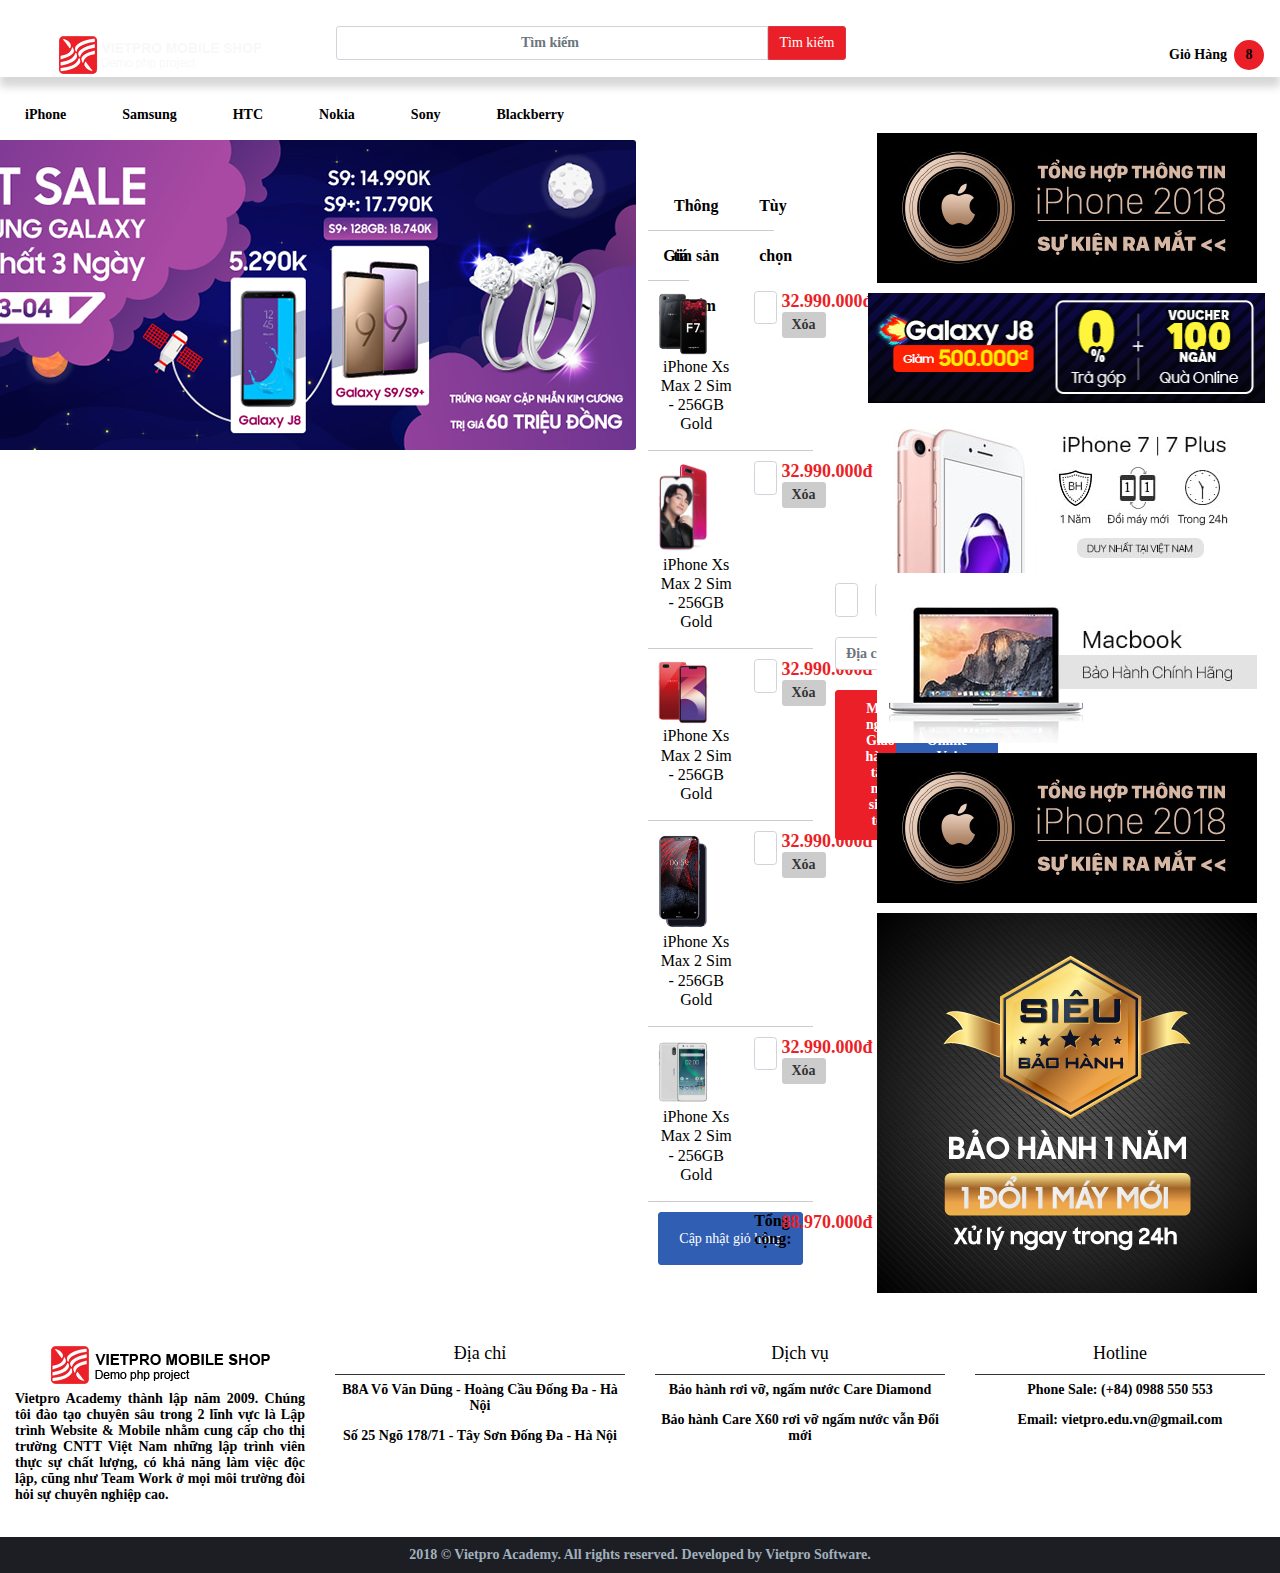
==== cart.html @ faf85abb "first commit" ====
<!DOCTYPE html>
<html>
<head>
<meta charset="utf-8" />
<title>Cart</title>
<link rel="stylesheet" href="css/bootstrap.css">
<link rel="stylesheet" href="css/home.css">
<link rel="stylesheet" href="css/cart.css">
<script src="js/jquery-3.3.1.js"></script>
<script src="js/bootstrap.js"></script>
</head>
<body>

<!--	Header	-->
<div id="header">
	<div class="container">
    	<div class="row">
        	<div id="logo" class="col-lg-3 col-md-3 col-sm-12">
            	<h1><a href="#"><img class="img-fluid" src="images/logo.png"></a></h1>
            </div>
            <div id="search" class="col-lg-6 col-md-6 col-sm-12">
                <form class="form-inline">
                    <input class="form-control mt-3" type="search" placeholder="Tìm kiếm" aria-label="Search">
                    <button class="btn btn-danger mt-3" type="submit">Tìm kiếm</button>
                </form>
            </div>
            <div id="cart" class="col-lg-3 col-md-3 col-sm-12">
            	<a class="mt-4 mr-2" href="#">giỏ hàng</a><span class="mt-3">8</span>
            </div>
        </div>
    </div>
    <!-- Toggler/collapsibe Button -->
    <button class="navbar-toggler navbar-light" type="button" data-toggle="collapse" data-target="#menu">
    	<span class="navbar-toggler-icon"></span>
    </button>
</div>
<!--	End Header	-->

<!--	Body	-->
<div id="body">
	<div class="container">
    	<div class="row">
        	<div class="col-lg-12 col-md-12 col-sm-12">
            	<nav>
                	<div id="menu" class="collapse navbar-collapse">
                        <ul>
                            <li class="menu-item"><a href="#">iPhone</a></li>
                            <li class="menu-item"><a href="#">Samsung</a></li>
                            <li class="menu-item"><a href="#">HTC</a></li>
                            <li class="menu-item"><a href="#">Nokia</a></li>
                            <li class="menu-item"><a href="#">Sony</a></li>
                            <li class="menu-item"><a href="#">Blackberry</a></li>
                        </ul>
                    </div>
                </nav>
            </div>
        </div>
        <div class="row">
        	<div id="main" class="col-lg-8 col-md-12 col-sm-12">
            	<!--	Slider	-->
                <div id="slide" class="carousel slide" data-ride="carousel">

                  <!-- Indicators -->
                  <ul class="carousel-indicators">
                    <li data-target="#slide" data-slide-to="0" class="active"></li>
                    <li data-target="#slide" data-slide-to="1"></li>
                    <li data-target="#slide" data-slide-to="2"></li>
                    <li data-target="#slide" data-slide-to="3"></li>
                    <li data-target="#slide" data-slide-to="4"></li>
                    <li data-target="#slide" data-slide-to="5"></li>
                  </ul>
                
                  <!-- The slideshow -->
                  <div class="carousel-inner">
                    <div class="carousel-item active">
                      <img src="images/slide-1.png" alt="Vietpro Academy">
                    </div>
                    <div class="carousel-item">
                      <img src="images/slide-2.png" alt="Vietpro Academy">
                    </div>
                     <div class="carousel-item">
                      <img src="images/slide-3.png" alt="Vietpro Academy">
                    </div>
                     <div class="carousel-item">
                      <img src="images/slide-4.png" alt="Vietpro Academy">
                    </div>
                     <div class="carousel-item">
                      <img src="images/slide-5.png" alt="Vietpro Academy">
                    </div>
					<div class="carousel-item">
                      <img src="images/slide-6.png" alt="Vietpro Academy">
                    </div>
                  </div>
                
                  <!-- Left and right controls -->
                  <a class="carousel-control-prev" href="#slide" data-slide="prev">
                    <span class="carousel-control-prev-icon"></span>
                  </a>
                  <a class="carousel-control-next" href="#slide" data-slide="next">
                    <span class="carousel-control-next-icon"></span>
                  </a>
                
                </div>
                <!--	End Slider	-->
                
                <!--	Cart	-->
                <div id="my-cart">
                	<div class="row">
                        <div class="cart-nav-item col-lg-7 col-md-7 col-sm-12">Thông tin sản phẩm</div> 
                        <div class="cart-nav-item col-lg-2 col-md-2 col-sm-12">Tùy chọn</div> 
                        <div class="cart-nav-item col-lg-3 col-md-3 col-sm-12">Giá</div>    
                    </div>  
                    <form method="post">
                    <div class="cart-item row">
                        <div class="cart-thumb col-lg-7 col-md-7 col-sm-12">
                        	<img src="images/product-1.png">
                            <h4>iPhone Xs Max 2 Sim - 256GB Gold</h4>
                        </div> 
                        
                        <div class="cart-quantity col-lg-2 col-md-2 col-sm-12">
                        	<input type="number" id="quantity" class="form-control form-blue quantity" value="1" min="1">
                        </div> 
                        <div class="cart-price col-lg-3 col-md-3 col-sm-12"><b>32.990.000đ</b><a href="#">Xóa</a></div>    
                    </div>  
                    <div class="cart-item row">
                        <div class="cart-thumb col-lg-7 col-md-7 col-sm-12">
                        	<img src="images/product-2.png">
                            <h4>iPhone Xs Max 2 Sim - 256GB Gold</h4>
                        </div> 
                        <div class="cart-quantity col-lg-2 col-md-2 col-sm-12">
                        	<input type="number" id="quantity" class="form-control form-blue quantity" value="1" min="1">
                        </div> 
                        <div class="cart-price col-lg-3 col-md-3 col-sm-12"><b>32.990.000đ</b><a href="#">Xóa</a></div>    
                    </div> 
                    <div class="cart-item row">
                        <div class="cart-thumb col-lg-7 col-md-7 col-sm-12">
                        	<img src="images/product-3.png">
                            <h4>iPhone Xs Max 2 Sim - 256GB Gold</h4>
                        </div> 
                        <div class="cart-quantity col-lg-2 col-md-2 col-sm-12">
                        	<input type="number" id="quantity" class="form-control form-blue quantity" value="1" min="1">
                        </div> 
                        <div class="cart-price col-lg-3 col-md-3 col-sm-12"><b>32.990.000đ</b><a href="#">Xóa</a></div>    
                    </div>
                    <div class="cart-item row">
                        <div class="cart-thumb col-lg-7 col-md-7 col-sm-12">
                        	<img src="images/product-4.png">
                            <h4>iPhone Xs Max 2 Sim - 256GB Gold</h4>
                        </div> 
                        <div class="cart-quantity col-lg-2 col-md-2 col-sm-12">
                        	<input type="number" id="quantity" class="form-control form-blue quantity" value="1" min="1">
                        </div> 
                        <div class="cart-price col-lg-3 col-md-3 col-sm-12"><b>32.990.000đ</b><a href="#">Xóa</a></div>    
                    </div>
                    <div class="cart-item row">
                        <div class="cart-thumb col-lg-7 col-md-7 col-sm-12">
                        	<img src="images/product-5.png">
                            <h4>iPhone Xs Max 2 Sim - 256GB Gold</h4>
                        </div> 
                        <div class="cart-quantity col-lg-2 col-md-2 col-sm-12">
                        	<input type="number" id="quantity" class="form-control form-blue quantity" value="1" min="1">
                        </div> 
                        
                        <div class="cart-price col-lg-3 col-md-3 col-sm-12"><b>32.990.000đ</b><a href="#">Xóa</a></div>    
                    </div>
                    
                    <div class="row">
                    	<div class="cart-thumb col-lg-7 col-md-7 col-sm-12">
                        	<button id="update-cart" class="btn btn-success" type="submit" name="sbm">Cập nhật giỏ hàng</button>	
                        </div> 
                        <div class="cart-total col-lg-2 col-md-2 col-sm-12"><b>Tổng cộng:</b></div> 
                        <div class="cart-price col-lg-3 col-md-3 col-sm-12"><b>88.970.000đ</b></div>
                    </div>
                    </form>
                               
                </div>
                <!--	End Cart	-->
                
                <!--	Customer Info	-->
                <div id="customer">
                	<form method="post">
                    <div class="row">
                    	
                    	<div id="customer-name" class="col-lg-4 col-md-4 col-sm-12">
                        	<input placeholder="Họ và tên (bắt buộc)" type="text" name="name" class="form-control" required>
                        </div>
                        <div id="customer-phone" class="col-lg-4 col-md-4 col-sm-12">
                        	<input placeholder="Số điện thoại (bắt buộc)" type="text" name="phone" class="form-control" required>
                        </div>
                        <div id="customer-mail" class="col-lg-4 col-md-4 col-sm-12">
                        	<input placeholder="Email (bắt buộc)" type="text" name="mail" class="form-control" required>
                        </div>
                        <div id="customer-add" class="col-lg-12 col-md-12 col-sm-12">
                        	<input placeholder="Địa chỉ nhà riêng hoặc cơ quan (bắt buộc)" type="text" name="add" class="form-control" required>
                        </div>
                        
                    </div>
                    </form>
                    <div class="row">
                    	<div class="by-now col-lg-6 col-md-6 col-sm-12">
                        	<a href="#">
                            	<b>Mua ngay</b>
                                <span>Giao hàng tận nơi siêu tốc</span>
                            </a>
                        </div>
                        <div class="by-now col-lg-6 col-md-6 col-sm-12">
                        	<a href="#">
                            	<b>Trả góp Online</b>
                                <span>Vui lòng call (+84) 0988 550 553</span>
                            </a>
                        </div>
                    </div>
                </div>
                <!--	End Customer Info	-->
                
            </div>
            
            <div id="sidebar" class="col-lg-4 col-md-12 col-sm-12">
            	<div id="banner">
                	<div class="banner-item">
                    	<a href="#"><img class="img-fluid" src="images/banner-1.png"></a>
                    </div>
                    <div class="banner-item">
                    	<a href="#"><img class="img-fluid" src="images/banner-2.png"></a>
                    </div>
                    <div class="banner-item">
                    	<a href="#"><img class="img-fluid" src="images/banner-3.png"></a>
                    </div>
                    <div class="banner-item">
                    	<a href="#"><img class="img-fluid" src="images/banner-4.png"></a>
                    </div>
                    <div class="banner-item">
                    	<a href="#"><img class="img-fluid" src="images/banner-5.png"></a>
                    </div>
                    <div class="banner-item">
                    	<a href="#"><img class="img-fluid" src="images/banner-6.png"></a>
                    </div>
                </div>
            </div>
        </div>
    </div>
</div>
<!--	End Body	-->

<div id="footer-top">
	<div class="container">
    	<div class="row">
        	<div id="logo-2" class="col-lg-3 col-md-6 col-sm-12">
            	<h2><a href="#"><img src="images/logo-footer.png"></a></h2>
                <p>
                	Vietpro Academy thành lập năm 2009. Chúng tôi đào tạo chuyên sâu trong 2 lĩnh vực là Lập trình Website & Mobile nhằm cung cấp cho thị trường CNTT Việt Nam những lập trình viên thực sự chất lượng, có khả năng làm việc độc lập, cũng như Team Work ở mọi môi trường đòi hỏi sự chuyên nghiệp cao. 
                </p>
            </div>
            <div id="address" class="col-lg-3 col-md-6 col-sm-12">
            	<h3>Địa chỉ</h3>
                <p>B8A Võ Văn Dũng - Hoàng Cầu Đống Đa - Hà Nội</p>
                <p>Số 25 Ngõ 178/71 - Tây Sơn Đống Đa - Hà Nội</p>
            </div>
            <div id="service" class="col-lg-3 col-md-6 col-sm-12">
            	<h3>Dịch vụ</h3>
            	<p>Bảo hành rơi vỡ, ngấm nước Care Diamond</p>
            	<p>Bảo hành Care X60 rơi vỡ ngấm nước vẫn Đổi mới</p>
            </div>
            <div id="hotline" class="col-lg-3 col-md-6 col-sm-12">
            	<h3>Hotline</h3>
            	<p>Phone Sale: (+84) 0988 550 553</p>
                <p>Email: vietpro.edu.vn@gmail.com</p>
            </div>
        </div>
    </div>
</div>

<!--	Footer	-->
<div id="footer-bottom">
	<div class="container">
    	<div class="row">
        	<div class="col-lg-12 col-md-12 col-sm-12">
            	<p>
                    2018 © Vietpro Academy. All rights reserved. Developed by Vietpro Software.
                </p>
            </div>
        </div>
    </div>
</div>
<!--	End Footer	-->













</body>
</html>
---- css/home.css ----
* {
  margin: 0;
  padding: 0;
  /* Body 3 Desktop */
  color: #000000;
  text-align: center;
  /* Body 3 Destop Bold */
  font-family: Inter;
  font-size: 14px;
  font-style: normal;
  font-weight: 600;
  line-height: normal;
}
body {
  background: #ffffff;
}
#header {
  background: #ffffff;
  box-shadow: 0px 10px 8px #00000029;
  margin-bottom: 20px;
}

#header-top {
  padding: 5px;
  margin-bottom: 0;
}
#logo,
#cart,
#login,
#location {
  height: 50px;
  padding: 12px 16px;
  margin-bottom: 13px;
  margin-top: 14px;
  /* Body 3 Desktop */
}
#login a,
#location a {
  color: #000000;
  text-decoration: none;
  text-transform: capitalize;
}

#logo h1 {
  margin: 0;
}
#search {
  height: 50px;
  padding: 12px 16px;
  margin-top: 0px;
}
#search input {
  width: 50%;
  border-radius: 3px 0 0 3px;
  width: 432px;
}
#search button {
  border-radius: 0 3px 3px 0;
}
#search button {
  background: #eb1f27;
}
#search button:hover {
  background: #c60a11;
}
#cart a,
#cart span {
  color: #000000;
  text-decoration: none;
  text-transform: capitalize;
}
#cart {
  text-align: right;
}
#cart a {
  text-decoration: none;
  text-transform: capitalize;
}
#cart span {
  display: inline-block;
  width: 30px;
  height: 30px;
  line-height: 30px;
  background: #eb1f27;
  border-radius: 100%;
  text-align: center;
}
#menu {
  overflow: hidden;
  background: #ffffff;
}
#menu ul {
  margin: 0;
  display: flex;
  align-items: center;
  gap: 36px;
}
.menu-item {
  float: left;
  list-style: none;
  padding: 10px;
}
.menu-item a {
  color: #000000;
  text-decoration: none;
}
.menu-item:hover {
  background: #ffffff;
  cursor: pointer;
}

#infomation {
  overflow: hidden;
  background: #ffffff;
}
#infomation ul {
  margin: 0;
  display: flex;
  align-items: center;
  gap: 36px;
}
.info-item {
  float: right;
  list-style: none;
  padding: 10px;
}
.info-item a {
  color: #000000;
  text-decoration: none;
}
.info-item:hover {
  background: #ffffff;
  cursor: pointer;
}
#nav-menu {
  display: flex;
  align-items: center;
  gap: 410px;
  justify-content: space-between;
}
#nav-menu a {
  color: #000;
  /* Body 3 Desktop */
  font-family: Inter;
  font-size: 20px;
  font-style: normal;
  font-weight: 500;
  line-height: 120%; /* 24px */
}
#frame-24 {
  display: flex;
  width: 852px;
  flex-direction: column;
  align-items: flex-start;
  gap: 8px;
}
#frame-24 #slider img {
  height: 426px;
  align-self: stretch;
  border-radius: 6px;
  background: url(<path-to-image>) lightgray 50% / contain no-repeat;
}

#menu-brand ul {
  display: flex;
  align-items: center;
  gap: 9px;
  align-self: stretch;
  margin-top: 6px;
}

.brand-item {
  float: left;
  display: flex;
  width: 163px;
  height: 75px;
  padding: 23px 33px;
  flex-direction: column;
  justify-content: center;
  align-items: center;
  gap: 10px;
  list-style: none;
  border-radius: 6px;
  background: #f0f0f0;
}
.brand-item img {
  width: 91px;
  height: 28px;
  flex-shrink: 0;
}
.brand-item {
  padding: 0;
}
.brand-item a {
  color: #000000;
  text-decoration: none;
}
#main,
#main-top {
  display: inline-flex;
  justify-content: center;
  align-items: center;
  gap: 12px;
  padding: 7px;
}
#frame-25 {
  display: flex;
  width: 508px;
  height: 570px;
  flex-direction: column;
  align-items: flex-start;
  gap: 13px;
}
#frame-25 img {
  height: 271px;
  align-self: stretch;
  border-radius: 6px;
  background: url(<path-to-image>) lightgray 50% / cover no-repeat;
}
#slide {
  display: flex;
  flex-direction: column;
  align-items: center;
  gap: 20px;
  align-self: stretch;
}

#slide .carousel-inner {
  border-radius: 3px !important;
}
.carousel-indicators {
  margin: 0;
}
.products {
  margin-top: 20px;
}
.products h3 {
  font-size: 18px;
}
.product-list {
  margin: 0 -2.5px;
}
.product-item {
  padding: 10px;
  margin: 2.5px !important;
}
.product-item img {
  width: 130px;
  height: 180px;
  opacity: 1;
  -webkit-transition: opacity 1s;
  transition: opacity 1s;
}
.product-item:hover img {
  opacity: 0.5 !important;
}
.product-item a {
  color: #333;
  text-decoration: none;
  font-weight: bold;
}
.product-item span {
  font-weight: bold;
  color: #eb1f27;
}

/*	Fix Flex-box	*/
.product-list:last-child .product-item {
  flex-grow: 0;
  flex-basis: 32.6%;
}

.banner-item {
  margin-bottom: 10px;
}

#footer-top {
  margin-top: 20px;
  background: #fff;
}
#logo-2,
#address,
#service,
#hotline {
  padding-top: 20px;
  padding-bottom: 20px;
}
#logo-2 p {
  text-align: justify;
}
#footer-top h3 {
  font-size: 18px;
  border-bottom: 1px solid #333;
  padding-bottom: 10px;
}

#footer-bottom {
  background: #1d1e24;
  padding: 10px 0;
}
#footer-bottom p {
  margin: 0;
  color: #a1b1bc;
}
.container {
  max-width: 1386px !important;
}
/* Căn chỉnh các nút và biểu tượng trong ô tìm kiếm */
#filter .btn,
#button-search .btn {
  border: none;
  background-color: transparent;
  color: #ff0000; /* Màu đỏ cho biểu tượng */
  padding: 0 10px;
}

/* Làm tròn góc cho toàn bộ ô tìm kiếm */
.input-group {
  border: 1px solid #ccc;
  border-radius: 30px;
  overflow: hidden;
}

/* Điều chỉnh ô input bên trong để không có viền và khoảng cách */
#input-search {
  border: none;
  box-shadow: none;
  outline: none;
}

/* Đặt màu nền cho input khi focus */
#input-search:focus {
  box-shadow: none;
}

/* Đặt khoảng cách giữa các thành phần bên trong */
.input-group-prepend,
.input-group-append {
  align-items: center;
  display: flex;
}

/* Làm cho nút tìm kiếm có kích thước tương tự như input */
.input-group .form-control {
  border-radius: 0;
}

#header-top {
  display: flex;
  flex-direction: column;
  align-items: center;
  background: #e82f35;
  color: #fff;
  text-align: center;
  /* Body 3 Destop Bold */
}
.header-container {
  display: flex;
  align-items: center;
  justify-content: space-between;
  flex-wrap: nowrap;
  padding: 15px;
}

.header-logo-search {
  display: flex;
  align-items: flex-start;
  gap: 32px;
}

.header-search {
  display: flex;
  width: 464px;
  padding: 12px 16px;
  justify-content: space-between;
  align-items: center;
}
.header-logo {
  margin-top: 7px;
}
.search-form .input-group {
  display: flex;
  width: 464px;
}

.input-group-prepend,
.input-group-append {
  display: flex;
  align-items: center;
  background: white;
}

.header-actions {
  display: flex;
  justify-content: space-between;
  align-items: center;
  gap: 4px;
  width: 600px;
}

.header-action {
  color: #000;

  /* Body 3 Desktop */
  font-family: Inter;
  font-size: 20px;
  font-style: normal;
  font-weight: 500;
  line-height: 120%; /* 24px */
}
#product-featured {
  display: inline-flex;
  width: 100%;
  height: auto;
  flex-direction: column;
  align-items: center;
  gap: 12px;
  background: linear-gradient(
    90deg,
    #af0f14 0%,
    #e82f35 22%,
    #e82f35 77.74%,
    #af0f14 100%
  );
}
#frame-46 {
  display: flex;
  justify-content: space-between;
  align-items: flex-end;
  align-self: stretch;
  padding: 30px;
}
#frame-47 {
  display: flex;
  padding: 20px 24px;
  align-items: center;
  gap: 16px;
  align-self: stretch;
}

.laptop-item {
  display: flex;
  padding: 12px;
  flex-direction: column;
  justify-content: center;
  align-items: center;
  gap: 22px;
  border-radius: 6px;
  border: 1px solid #d2d2d2;
  background: #fff;
}
.image-laptop {
  width: 228px;
  height: 157.331px;
  background: url(<path-to-image>) lightgray 50% / cover no-repeat;
}
.info-laptop {
  display: flex;
  flex-direction: column;
  align-items: center;
  align-self: stretch;
}
.name-laptop {
  display: flex;
  padding: 6px;
  justify-content: center;
  align-items: center;
  gap: 10px;
  align-self: stretch;
}
.config-laptop {
  display: flex;
  padding: 6px;
  align-items: flex-start;
  gap: 6px;
  align-self: stretch;
}

@media (max-width: 992px) {
  #banner {
    display: none;
  }
}
@media (max-width: 768px) {
  #slide {
    display: none;
  }
  #cart {
    text-align: left;
  }
  #header {
    position: relative;
  }
  #header > button {
    position: absolute;
    top: 15px;
    right: 15px;
    background: #fff;
  }
  .menu-item {
    float: none;
    border: none;
    border-bottom: 1px solid #c60a11;
  }
}
@media (min-width: 768px) {
  #menu {
    display: block;
  }
  #header > button {
    display: none;
  }
}
---- css/cart.css ----
#my-cart, #customer{
	background:#FFF;
	border-radius:3px;
	margin-top:20px;
	padding:10px 15px;}
.cart-nav-item{
	height:50px;
	line-height:50px;
	font-size:16px;
	border-bottom:1px solid #CCC;}	
.cart-item{
	border-bottom:1px solid #CCC;}
.cart-thumb, .cart-quantity, .cart-price, .cart-total{
	padding:10px;}	
.cart-item img{
	width:50px;
	float:left;
	margin-right:10px;}
.cart-thumb h4, .cart-total b{
	font-size:16px;}	
.cart-price b{
	display:block;
	font-size:18px;
	color:#eb1f27;}
.cart-price a{
	display:inline-table;
	padding:5px 10px;
	color:#333;
	text-decoration:none;
	border-radius:3px;
	background:#CCC;}
.cart-price a:hover{
	background:#FFF;}	


#customer-name, #customer-phone, #customer-mail, #customer-add, .by-now{
	padding:10px;}


.by-now a{
	text-align:center;
	display:inline-table;
	padding:10px 30px;
	background:#EB1F27;
	border-radius:3px;
	text-decoration:none;
	border:1px solid #EB1F27;
	
	transition:background 0.2s;}
.by-now b, .by-now span{
	color:#FFF;}	
.by-now b{
	display:block;}		
.by-now:last-child a{
	background:#305eb3;
	border:1px solid #305eb3;}	
.by-now a:hover{
	background:#FFF;}		
.by-now a:hover b{
	color:#EB1F27;
	}	
.by-now a:hover span{
	color:#EB1F27;
	}
.by-now:last-child a:hover b{
	color:#305eb3;
	}	
.by-now:last-child a:hover span{
	color:#305eb3;
	}		
.by-now:first-child{
	text-align:right;}		
.by-now:last-child{
	text-align:left;}	

#update-cart{
    border-radius: 3px;
    border: 1px solid #305eb3;
    background: #305eb3;
    padding: 15px 20px;
    color: #FFF;
}
#update-cart:hover{
    background: #FFFFFF;
    color: #305eb3;
}		
@media (max-width:768px){
	.by-now:first-child{
		text-align:left;}
}
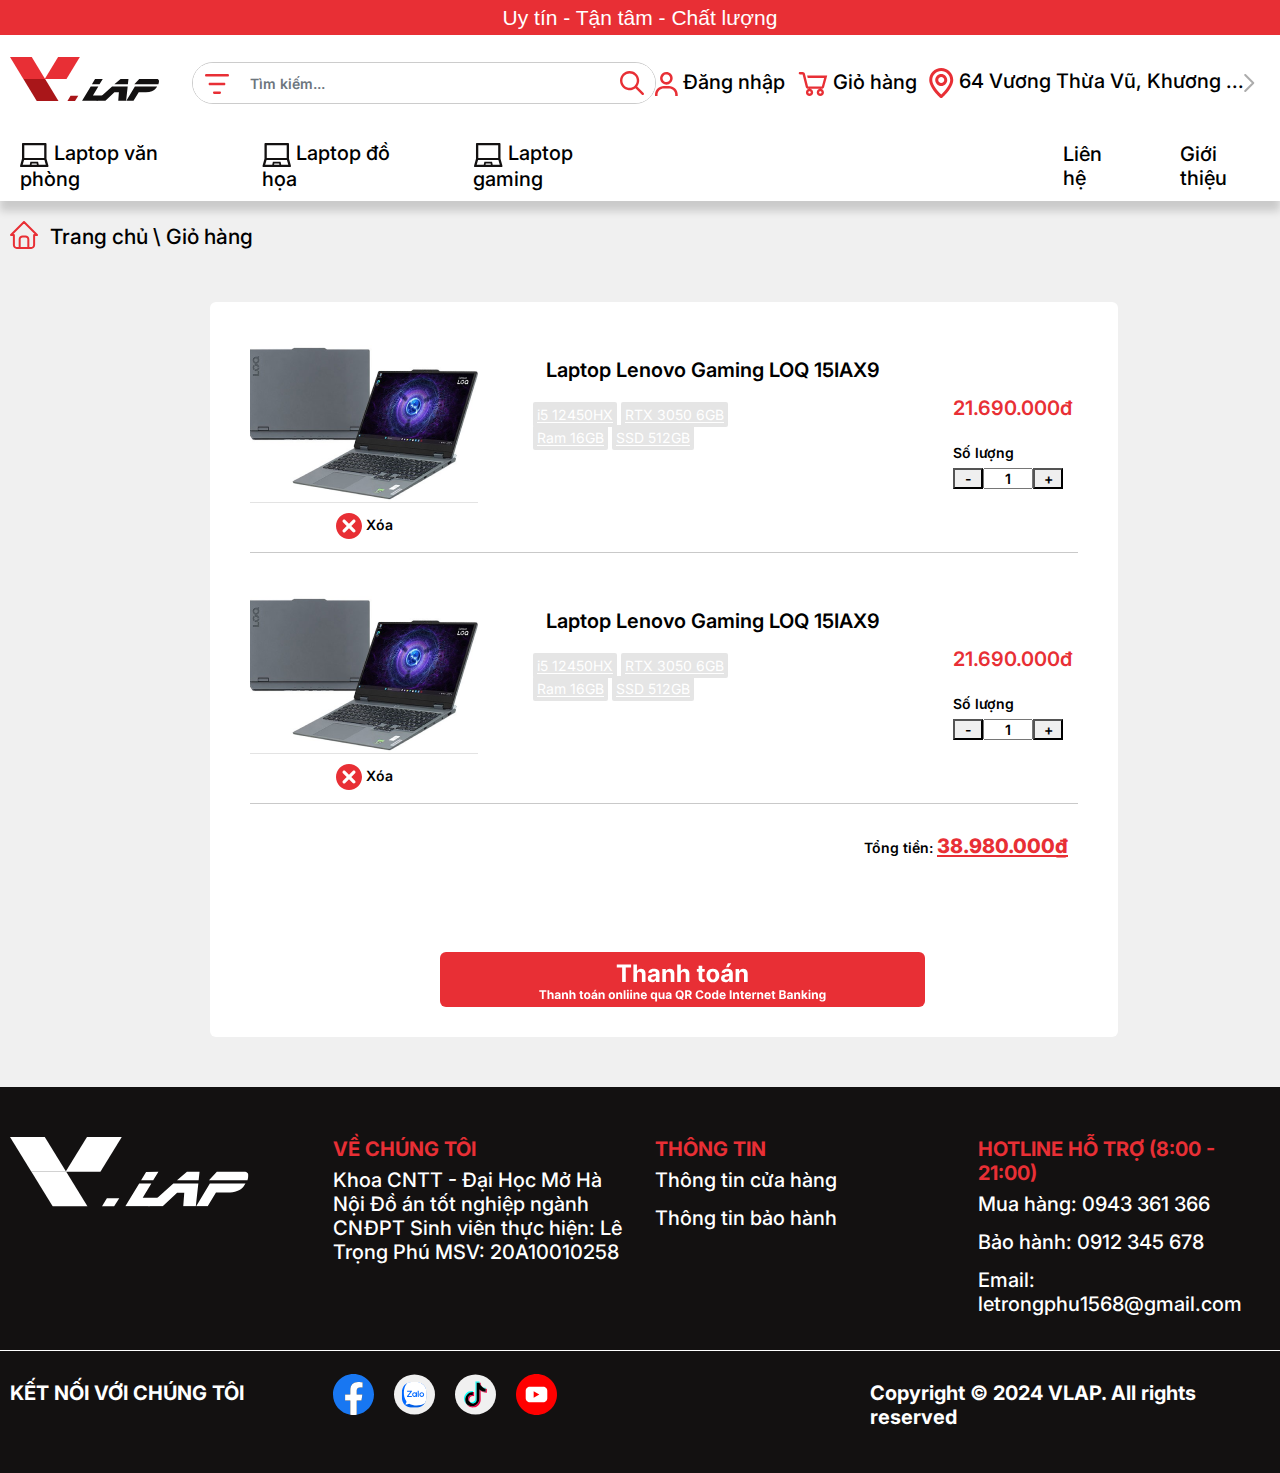
==== commit 86595b1e: "tien" ====
--- a/cart.html
+++ b/cart.html
@@ -1,300 +1,673 @@
 <!DOCTYPE html>
 <html>
-<head>
-<meta charset="utf-8" />
-<title>Cart</title>
-<link rel="stylesheet" href="css/bootstrap.css">
-<link rel="stylesheet" href="css/home.css">
-<link rel="stylesheet" href="css/cart.css">
-<script src="js/jquery-3.3.1.js"></script>
-<script src="js/bootstrap.js"></script>
-</head>
-<body>
+  <head>
+    <meta charset="utf-8" />
+    <title>Home</title>
+    <link rel="stylesheet" href="css/bootstrap.css" />
+    <link rel="stylesheet" href="css/home.css" />
+    <link
+      href="https://cdnjs.cloudflare.com/ajax/libs/font-awesome/6.0.0-beta3/css/all.min.css"
+      rel="stylesheet"
+    />
+    <link
+      href="https://fonts.googleapis.com/css2?family=Inter:wght@400;500;600;700&display=swap"
+      rel="stylesheet"
+    />
 
-<!--	Header	-->
-<div id="header">
-	<div class="container">
-    	<div class="row">
-        	<div id="logo" class="col-lg-3 col-md-3 col-sm-12">
-            	<h1><a href="#"><img class="img-fluid" src="images/logo.png"></a></h1>
-            </div>
-            <div id="search" class="col-lg-6 col-md-6 col-sm-12">
-                <form class="form-inline">
-                    <input class="form-control mt-3" type="search" placeholder="Tìm kiếm" aria-label="Search">
-                    <button class="btn btn-danger mt-3" type="submit">Tìm kiếm</button>
-                </form>
-            </div>
-            <div id="cart" class="col-lg-3 col-md-3 col-sm-12">
-            	<a class="mt-4 mr-2" href="#">giỏ hàng</a><span class="mt-3">8</span>
-            </div>
-        </div>
-    </div>
-    <!-- Toggler/collapsibe Button -->
-    <button class="navbar-toggler navbar-light" type="button" data-toggle="collapse" data-target="#menu">
-    	<span class="navbar-toggler-icon"></span>
-    </button>
-</div>
-<!--	End Header	-->
+    <script src="js/jquery-3.3.1.js"></script>
+    <script src="js/bootstrap.js"></script>
+  </head>
 
-<!--	Body	-->
-<div id="body">
-	<div class="container">
-    	<div class="row">
-        	<div class="col-lg-12 col-md-12 col-sm-12">
-            	<nav>
-                	<div id="menu" class="collapse navbar-collapse">
-                        <ul>
-                            <li class="menu-item"><a href="#">iPhone</a></li>
-                            <li class="menu-item"><a href="#">Samsung</a></li>
-                            <li class="menu-item"><a href="#">HTC</a></li>
-                            <li class="menu-item"><a href="#">Nokia</a></li>
-                            <li class="menu-item"><a href="#">Sony</a></li>
-                            <li class="menu-item"><a href="#">Blackberry</a></li>
-                        </ul>
-                    </div>
-                </nav>
-            </div>
+  <body>
+    <!--	Header	-->
+    <h4 id="header-top">Uy tín - Tận tâm - Chất lượng</h4>
+    <div id="header">
+      <div class="container">
+        <div class="header-container">
+          <div class="header-logo-search">
+            <div class="header-logo row">
+              <a href="/index.html">
+                <svg
+                  width="149"
+                  height="44"
+                  viewBox="0 0 149 44"
+                  fill="none"
+                  xmlns="http://www.w3.org/2000/svg"
+                >
+                  <path
+                    d="M34.7503 22H56.4903L69.8443 0H48.1043L34.7503 22Z"
+                    fill="#E82F35"
+                  />
+                  <path
+                    d="M35.094 22H13.354L0 0H21.74L35.094 22Z"
+                    fill="#E82F35"
+                  />
+                  <path
+                    d="M48.4855 44H26.7454L13.3915 22H35.1315L48.4855 44Z"
+                    fill="#A91619"
+                  />
+                  <path
+                    d="M93.3778 38.4668L87.2726 43.8419H72.0752L80.7237 29.405H88.3286L82.9358 38.4289L93.3715 38.4605L93.3778 38.4668ZM92.7529 22.0379L89.4909 27.3245H81.9297L85.0354 22.1012L92.7529 22.0379Z"
+                    fill="#131111"
+                  />
+                  <path
+                    d="M116.105 43.8482H108.256L108.888 35.2417H104.445L95.4149 43.8482H86.254L102.076 29.3797H117.686L116.111 43.8482H116.105ZM117.886 27.3561H104.37L110.575 22.0379H118.455L117.886 27.3561Z"
+                    fill="#131111"
+                  />
+                  <path
+                    d="M147.162 29.4113C146.912 29.9362 146.519 30.5496 145.975 31.2515C143.913 33.8505 140.557 35.1469 135.914 35.1469H128.722L123.523 43.8482H116.361L124.879 29.4429L147.156 29.4113H147.162ZM148.393 27.3245H124.341L129.253 22.0379H146.925C147.406 22.0379 147.843 22.2024 148.237 22.5375C148.631 22.8727 148.868 23.2711 148.943 23.7327C149.106 24.4725 148.918 25.6677 148.393 27.3182V27.3245Z"
+                    fill="#131111"
+                  />
+                  <path
+                    d="M68.2571 38.7134L64.9889 44H57.4277L60.5396 38.7767L68.2571 38.7134Z"
+                    fill="#A91619"
+                  />
+                </svg>
+              </a>
+            </div>
+            <div class="header-search">
+              <form class="search-form">
+                <div class="input-group">
+                  <div class="input-group-prepend">
+                    <button class="btn" type="button">
+                      <svg
+                        width="24"
+                        height="20"
+                        viewBox="0 0 24 20"
+                        fill="none"
+                        xmlns="http://www.w3.org/2000/svg"
+                      >
+                        <path
+                          d="M0 1.30435C0 0.958413 0.114935 0.626647 0.31952 0.382034C0.524105 0.137422 0.801582 0 1.09091 0H22.9091C23.1984 0 23.4759 0.137422 23.6805 0.382034C23.8851 0.626647 24 0.958413 24 1.30435C24 1.65028 23.8851 1.98205 23.6805 2.22666C23.4759 2.47127 23.1984 2.6087 22.9091 2.6087H1.09091C0.801582 2.6087 0.524105 2.47127 0.31952 2.22666C0.114935 1.98205 0 1.65028 0 1.30435ZM3.63636 10C3.63636 9.65407 3.7513 9.3223 3.95588 9.07769C4.16047 8.83307 4.43795 8.69565 4.72727 8.69565H19.2727C19.5621 8.69565 19.8395 8.83307 20.0441 9.07769C20.2487 9.3223 20.3636 9.65407 20.3636 10C20.3636 10.3459 20.2487 10.6777 20.0441 10.9223C19.8395 11.1669 19.5621 11.3043 19.2727 11.3043H4.72727C4.43795 11.3043 4.16047 11.1669 3.95588 10.9223C3.7513 10.6777 3.63636 10.3459 3.63636 10ZM8 18.6957C8 18.3497 8.11494 18.018 8.31952 17.7733C8.52411 17.5287 8.80158 17.3913 9.09091 17.3913H14.9091C15.1984 17.3913 15.4759 17.5287 15.6805 17.7733C15.8851 18.018 16 18.3497 16 18.6957C16 19.0416 15.8851 19.3734 15.6805 19.618C15.4759 19.8626 15.1984 20 14.9091 20H9.09091C8.80158 20 8.52411 19.8626 8.31952 19.618C8.11494 19.3734 8 19.0416 8 18.6957Z"
+                          fill="#E82F35"
+                        />
+                      </svg>
+                    </button>
+                  </div>
+                  <input
+                    class="form-control"
+                    type="search"
+                    placeholder="Tìm kiếm..."
+                    aria-label="Search"
+                  />
+                  <div class="input-group-append">
+                    <button class="btn" type="submit">
+                      <svg
+                        width="24"
+                        height="24"
+                        viewBox="0 0 24 24"
+                        fill="none"
+                        xmlns="http://www.w3.org/2000/svg"
+                      >
+                        <path
+                          fill-rule="evenodd"
+                          clip-rule="evenodd"
+                          d="M17.1901 15.4782L23.6458 21.934C23.8727 22.1611 24.0001 22.469 24 22.79C23.9999 23.111 23.8723 23.4189 23.6452 23.6458C23.4181 23.8727 23.1102 24.0001 22.7892 24C22.4682 23.9999 22.1604 23.8723 21.9335 23.6452L15.4778 17.1893C13.5479 18.6841 11.1211 19.3875 8.69104 19.1565C6.26097 18.9255 4.01018 17.7773 2.39656 15.9457C0.782936 14.114 -0.0723147 11.7364 0.00479537 9.29655C0.0819054 6.85668 1.08558 4.53783 2.81165 2.81172C4.53771 1.08561 6.85651 0.0819075 9.29632 0.00479549C11.7361 -0.0723165 14.1137 0.782955 15.9453 2.39662C17.7769 4.01028 18.925 6.26113 19.156 8.69126C19.387 11.1214 18.6836 13.5483 17.1889 15.4782M9.60045 16.7993C11.5099 16.7993 13.3412 16.0408 14.6914 14.6905C16.0416 13.3403 16.8001 11.509 16.8001 9.59949C16.8001 7.68997 16.0416 5.85866 14.6914 4.50843C13.3412 3.15819 11.5099 2.39964 9.60045 2.39964C7.69098 2.39964 5.85971 3.15819 4.50951 4.50843C3.15932 5.85866 2.40078 7.68997 2.40078 9.59949C2.40078 11.509 3.15932 13.3403 4.50951 14.6905C5.85971 16.0408 7.69098 16.7993 9.60045 16.7993Z"
+                          fill="#E82F35"
+                        />
+                      </svg>
+                    </button>
+                  </div>
+                </div>
+              </form>
+            </div>
+          </div>
+          <div class="header-actions">
+            <a href="#" class="header-action"
+              ><svg
+                width="23"
+                height="24"
+                viewBox="0 0 23 24"
+                fill="none"
+                xmlns="http://www.w3.org/2000/svg"
+              >
+                <path
+                  d="M11.3684 0C10.1193 0 8.89818 0.370414 7.85956 1.0644C6.82093 1.75839 6.01142 2.74478 5.53339 3.89884C5.05537 5.0529 4.93029 6.3228 5.17399 7.54794C5.41768 8.77308 6.0192 9.89845 6.90248 10.7817C7.78576 11.665 8.91113 12.2665 10.1363 12.5102C11.3614 12.7539 12.6313 12.6288 13.7854 12.1508C14.9394 11.6728 15.9258 10.8633 16.6198 9.82465C17.3138 8.78603 17.6842 7.56493 17.6842 6.31579C17.6842 4.64074 17.0188 3.03429 15.8344 1.84985C14.6499 0.665412 13.0435 0 11.3684 0ZM11.3684 10.1053C10.6189 10.1053 9.88628 9.88301 9.2631 9.46662C8.63993 9.05023 8.15422 8.45839 7.8674 7.76596C7.58059 7.07352 7.50554 6.31159 7.65176 5.5765C7.79798 4.84141 8.15889 4.16619 8.68886 3.63623C9.21883 3.10626 9.89404 2.74535 10.6291 2.59913C11.3642 2.45291 12.1262 2.52796 12.8186 2.81477C13.511 3.10159 14.1029 3.58729 14.5193 4.21047C14.9356 4.83365 15.1579 5.5663 15.1579 6.31579C15.1579 7.32082 14.7586 8.28469 14.048 8.99535C13.3373 9.70602 12.3735 10.1053 11.3684 10.1053ZM22.7368 24V22.7368C22.7368 20.3918 21.8053 18.1427 20.147 16.4845C18.4888 14.8263 16.2398 13.8947 13.8947 13.8947H8.8421C6.49703 13.8947 4.24801 14.8263 2.58979 16.4845C0.931576 18.1427 0 20.3918 0 22.7368V24H2.52632V22.7368C2.52632 21.0618 3.19173 19.4553 4.37617 18.2709C5.56061 17.0865 7.16705 16.4211 8.8421 16.4211H13.8947C15.5698 16.4211 17.1762 17.0865 18.3607 18.2709C19.5451 19.4553 20.2105 21.0618 20.2105 22.7368V24H22.7368Z"
+                  fill="#E82F35"
+                />
+              </svg>
+              Đăng nhập</a
+            >
+            <a href="#" class="header-action"
+              ><svg
+                width="30"
+                height="24"
+                viewBox="0 0 30 24"
+                fill="none"
+                xmlns="http://www.w3.org/2000/svg"
+              >
+                <path
+                  d="M1.93681 6.86724e-05C1.27681 6.86724e-05 0.736816 0.540067 0.736816 1.20007C0.736816 1.86006 1.27681 2.40006 1.93681 2.40006H4.59961L7.7496 15C8.016 16.068 8.97359 16.8 10.074 16.8H23.8368C24.9191 16.8 25.8383 16.0824 26.1239 15.0372L29.2367 3.60006H9.13679L9.73679 6.00005H26.1239L23.8368 14.4H10.074L6.924 1.80006C6.79479 1.28292 6.49545 0.824253 6.07409 0.497785C5.65273 0.171316 5.13383 -0.00398252 4.60081 6.86724e-05H1.93681ZM22.3368 16.8C20.3628 16.8 18.7368 18.426 18.7368 20.4C18.7368 22.374 20.3628 24 22.3368 24C24.3107 24 25.9367 22.374 25.9367 20.4C25.9367 18.426 24.3107 16.8 22.3368 16.8ZM11.5368 16.8C9.56279 16.8 7.9368 18.426 7.9368 20.4C7.9368 22.374 9.56279 24 11.5368 24C13.5108 24 15.1368 22.374 15.1368 20.4C15.1368 18.426 13.5108 16.8 11.5368 16.8ZM11.5368 19.2C12.2124 19.2 12.7368 19.7256 12.7368 20.4C12.7368 21.0744 12.2112 21.6 11.5368 21.6C10.8624 21.6 10.3368 21.0744 10.3368 20.4C10.3368 19.7256 10.8624 19.2 11.5368 19.2ZM22.3368 19.2C23.0124 19.2 23.5368 19.7256 23.5368 20.4C23.5368 21.0744 23.0112 21.6 22.3368 21.6C21.6624 21.6 21.1368 21.0744 21.1368 20.4C21.1368 19.7256 21.6624 19.2 22.3368 19.2Z"
+                  fill="#E82F35"
+                />
+              </svg>
+              Giỏ hàng</a
+            >
+            <a href="#" class="header-action"
+              ><svg
+                width="25"
+                height="30"
+                viewBox="0 0 25 30"
+                fill="none"
+                xmlns="http://www.w3.org/2000/svg"
+              >
+                <path
+                  d="M12.2368 0C5.63682 0 0.236816 5.4 0.236816 12C0.236816 20.1 10.7368 29.25 11.1868 29.7C11.4868 29.85 11.9368 30 12.2368 30C12.5368 30 12.9868 29.85 13.2868 29.7C13.7368 29.25 24.2368 20.1 24.2368 12C24.2368 5.4 18.8368 0 12.2368 0ZM12.2368 26.55C9.08682 23.55 3.23682 17.1 3.23682 12C3.23682 7.05 7.28682 3 12.2368 3C17.1868 3 21.2368 7.05 21.2368 12C21.2368 16.95 15.3868 23.55 12.2368 26.55ZM12.2368 6C8.93682 6 6.23682 8.7 6.23682 12C6.23682 15.3 8.93682 18 12.2368 18C15.5368 18 18.2368 15.3 18.2368 12C18.2368 8.7 15.5368 6 12.2368 6ZM12.2368 15C10.5868 15 9.23682 13.65 9.23682 12C9.23682 10.35 10.5868 9 12.2368 9C13.8868 9 15.2368 10.35 15.2368 12C15.2368 13.65 13.8868 15 12.2368 15Z"
+                  fill="#E82F35"
+                />
+              </svg>
+              64 Vương Thừa Vũ, Khương ...<svg
+                width="11"
+                height="18"
+                viewBox="0 0 11 18"
+                fill="none"
+                xmlns="http://www.w3.org/2000/svg"
+              >
+                <path
+                  d="M1.23682 1L9.23682 9L1.23682 17"
+                  stroke="#ACACAC"
+                  stroke-width="2"
+                  stroke-linecap="round"
+                  stroke-linejoin="round"
+                />
+              </svg>
+            </a>
+          </div>
         </div>
         <div class="row">
-        	<div id="main" class="col-lg-8 col-md-12 col-sm-12">
-            	<!--	Slider	-->
-                <div id="slide" class="carousel slide" data-ride="carousel">
+          <div class="col-lg-12 col-md-12 col-sm-12">
+            <nav id="nav-menu">
+              <div id="menu">
+                <ul>
+                  <li class="menu-item">
+                    <a href="#"
+                      ><svg
+                        width="29"
+                        height="24"
+                        viewBox="0 0 29 24"
+                        fill="none"
+                        xmlns="http://www.w3.org/2000/svg"
+                      >
+                        <path
+                          d="M28.4336 22.6308L26.5028 15.8298V1.02128C26.5028 0.456383 26.0464 0 25.4815 0H3.0134C2.44851 0 1.99212 0.456383 1.99212 1.02128V15.8298L0.0612723 22.6308C-0.178089 23.2979 0.3134 24 1.02191 24H27.473C28.1815 24 28.673 23.2979 28.4336 22.6308ZM4.29 2.29787H24.2049V14.9043H4.29V2.29787ZM11.5762 21.7021L11.8347 20.5213H16.6315L16.89 21.7021H11.5762ZM18.7251 21.7021L18.1155 18.9351C18.09 18.817 17.9847 18.734 17.8666 18.734H10.6028C10.4815 18.734 10.3794 18.817 10.3538 18.9351L9.74425 21.7021H2.7134L4.0634 16.9468H24.4315L25.7815 21.7021H18.7251Z"
+                          fill="#131111"
+                        />
+                      </svg>
+                      Laptop văn phòng</a
+                    >
+                  </li>
+                  <li class="menu-item">
+                    <a href="#"
+                      ><svg
+                        width="29"
+                        height="24"
+                        viewBox="0 0 29 24"
+                        fill="none"
+                        xmlns="http://www.w3.org/2000/svg"
+                      >
+                        <path
+                          d="M28.9285 22.6308L26.9976 15.8298V1.02128C26.9976 0.456383 26.5413 0 25.9764 0H3.50827C2.94338 0 2.487 0.456383 2.487 1.02128V15.8298L0.556145 22.6308C0.316784 23.2979 0.808273 24 1.51678 24H27.9678C28.6764 24 29.1678 23.2979 28.9285 22.6308ZM4.78487 2.29787H24.6998V14.9043H4.78487V2.29787ZM12.071 21.7021L12.3295 20.5213H17.1264L17.3849 21.7021H12.071ZM19.22 21.7021L18.6104 18.9351C18.5849 18.817 18.4795 18.734 18.3615 18.734H11.0976C10.9764 18.734 10.8742 18.817 10.8487 18.9351L10.2391 21.7021H3.20827L4.55827 16.9468H24.9264L26.2764 21.7021H19.22Z"
+                          fill="#131111"
+                        />
+                      </svg>
+                      Laptop đồ họa</a
+                    >
+                  </li>
+                  <li class="menu-item">
+                    <a href="#"
+                      ><svg
+                        width="30"
+                        height="24"
+                        viewBox="0 0 30 24"
+                        fill="none"
+                        xmlns="http://www.w3.org/2000/svg"
+                      >
+                        <path
+                          d="M29.4234 22.6308L27.4925 15.8298V1.02128C27.4925 0.456383 27.0361 0 26.4712 0H4.00315C3.43825 0 2.98187 0.456383 2.98187 1.02128V15.8298L1.05102 22.6308C0.811657 23.2979 1.30315 24 2.01166 24H28.4627C29.1712 24 29.6627 23.2979 29.4234 22.6308ZM5.27974 2.29787H25.1946V14.9043H5.27974V2.29787ZM12.5659 21.7021L12.8244 20.5213H17.6212L17.8797 21.7021H12.5659ZM19.7148 21.7021L19.1053 18.9351C19.0797 18.817 18.9744 18.734 18.8563 18.734H11.5925C11.4712 18.734 11.3691 18.817 11.3436 18.9351L10.734 21.7021H3.70315L5.05315 16.9468H25.4212L26.7712 21.7021H19.7148Z"
+                          fill="#131111"
+                        />
+                      </svg>
+                      Laptop gaming</a
+                    >
+                  </li>
+                </ul>
+              </div>
+              <div id="infomation">
+                <ul>
+                  <li class="info-item">
+                    <a href="./contact.html">Liên hệ</a>
+                  </li>
+                  <li class="info-item"><a href="#">Giới thiệu</a></li>
+                </ul>
+              </div>
+            </nav>
+          </div>
+        </div>
+      </div>
+      <!-- Toggler/collapsibe Button -->
+      <button
+        class="navbar-toggler navbar-light"
+        type="button"
+        data-toggle="collapse"
+        data-target="#menu"
+      >
+        <span class="navbar-toggler-icon"></span>
+      </button>
+    </div>
+    <!--	End Header	-->
 
-                  <!-- Indicators -->
-                  <ul class="carousel-indicators">
-                    <li data-target="#slide" data-slide-to="0" class="active"></li>
-                    <li data-target="#slide" data-slide-to="1"></li>
-                    <li data-target="#slide" data-slide-to="2"></li>
-                    <li data-target="#slide" data-slide-to="3"></li>
-                    <li data-target="#slide" data-slide-to="4"></li>
-                    <li data-target="#slide" data-slide-to="5"></li>
-                  </ul>
-                
-                  <!-- The slideshow -->
-                  <div class="carousel-inner">
-                    <div class="carousel-item active">
-                      <img src="images/slide-1.png" alt="Vietpro Academy">
-                    </div>
-                    <div class="carousel-item">
-                      <img src="images/slide-2.png" alt="Vietpro Academy">
-                    </div>
-                     <div class="carousel-item">
-                      <img src="images/slide-3.png" alt="Vietpro Academy">
-                    </div>
-                     <div class="carousel-item">
-                      <img src="images/slide-4.png" alt="Vietpro Academy">
-                    </div>
-                     <div class="carousel-item">
-                      <img src="images/slide-5.png" alt="Vietpro Academy">
-                    </div>
-					<div class="carousel-item">
-                      <img src="images/slide-6.png" alt="Vietpro Academy">
-                    </div>
+    <!--	Body	-->
+    <div id="body">
+      <div class="container">
+        <div id="navigation-bar">
+          <svg
+            width="28"
+            height="28"
+            viewBox="0 0 28 28"
+            fill="none"
+            xmlns="http://www.w3.org/2000/svg"
+          >
+            <path
+              d="M3.88889 14H1L14 1L27 14H24.1111M3.88889 14V24.1111C3.88889 24.8773 4.19325 25.6121 4.73502 26.1539C5.2768 26.6956 6.0116 27 6.77778 27H21.2222C21.9884 27 22.7232 26.6956 23.265 26.1539C23.8067 25.6121 24.1111 24.8773 24.1111 24.1111V14"
+              stroke="#E82F35"
+              stroke-width="2"
+              stroke-linecap="round"
+              stroke-linejoin="round"
+            />
+            <path
+              d="M9.66675 27V18.3333C9.66675 17.5672 9.97111 16.8324 10.5129 16.2906C11.0547 15.7488 11.7895 15.4444 12.5556 15.4444H15.4445C16.2107 15.4444 16.9455 15.7488 17.4873 16.2906C18.0291 16.8324 18.3334 17.5672 18.3334 18.3333V27"
+              stroke="#E82F35"
+              stroke-width="2"
+              stroke-linecap="round"
+              stroke-linejoin="round"
+            />
+          </svg>
+          <h4>Trang chủ \ Giỏ hàng</h4>
+        </div>
+        <div class="home-cart">
+          <div class="item-cart">
+            <div class="delete-item">
+              <a href="./detail-product.html"
+                ><img class="image-laptop" src="./images/image 3.png" alt=""
+              /></a>
+              <button class="action-delete">
+                <svg
+                  width="26"
+                  height="26"
+                  viewBox="0 0 26 26"
+                  fill="none"
+                  xmlns="http://www.w3.org/2000/svg"
+                >
+                  <path
+                    d="M13 0C5.81912 0 0 5.82075 0 13C0 20.1793 5.81912 26 13 26C20.1809 26 26 20.1793 26 13C26 5.82075 20.1809 0 13 0ZM19.0239 16.7261C19.3286 17.0308 19.4998 17.4441 19.4998 17.875C19.4998 18.3059 19.3286 18.7192 19.0239 19.0239C18.7192 19.3286 18.3059 19.4998 17.875 19.4998C17.4441 19.4998 17.0308 19.3286 16.7261 19.0239L13 15.2977L9.27387 19.0239C9.12331 19.1753 8.9443 19.2955 8.74714 19.3775C8.54997 19.4595 8.33854 19.5017 8.125 19.5017C7.91146 19.5017 7.70003 19.4595 7.50286 19.3775C7.3057 19.2955 7.12669 19.1753 6.97613 19.0239C6.67148 18.7191 6.50035 18.3059 6.50035 17.875C6.50035 17.4441 6.67148 17.0309 6.97613 16.7261L10.7023 13L6.97613 9.27387C6.67142 8.96917 6.50025 8.55591 6.50025 8.125C6.50025 7.69409 6.67142 7.28083 6.97613 6.97613C7.28083 6.67142 7.69409 6.50025 8.125 6.50025C8.55591 6.50025 8.96917 6.67142 9.27387 6.97613L13 10.7023L16.7261 6.97613C17.0308 6.67142 17.4441 6.50025 17.875 6.50025C18.3059 6.50025 18.7192 6.67142 19.0239 6.97613C19.3286 7.28083 19.4998 7.69409 19.4998 8.125C19.4998 8.55591 19.3286 8.96917 19.0239 9.27387L15.2977 13L19.0239 16.7261Z"
+                    fill="#E82F35"
+                  />
+                </svg>
+                Xóa
+              </button>
+            </div>
+
+            <div class="info-laptop">
+              <p class="name-laptop">Laptop Lenovo Gaming LOQ 15IAX9</p>
+              <div class="config-laptop">
+                <div class="config-laptop-1">
+                  <span class="cpu-laptop info-detail">i5 12450HX</span>
+                  <span class="card-laptop info-detail">RTX 3050 6GB</span>
+                </div>
+                <div class="config-laptop-2">
+                  <span class="ram-laptop info-detail">Ram 16GB</span>
+                  <span class="disk-laptop info-detail">SSD 512GB</span>
+                </div>
+              </div>
+            </div>
+            <div class="price-item">
+              <div class="price">
+                <p class="price-reduced">21.690.000đ</p>
+                <div
+                  id="quantity"
+                  style="display: flex; flex-direction: column"
+                >
+                  <label for="quantity">Số lượng</label>
+                  <div
+                    style="
+                      display: flex;
+                      justify-content: space-between;
+                      align-items: center;
+                      align-self: stretch;
+                    "
+                  >
+                    <button class="quantity-button" style="width: 30px">
+                      -
+                    </button>
+                    <input
+                      type="text"
+                      id="quantity-input"
+                      class="quantity-input"
+                      value="1"
+                    />
+                    <button class="quantity-button" style="width: 30px">
+                      +
+                    </button>
                   </div>
-                
-                  <!-- Left and right controls -->
-                  <a class="carousel-control-prev" href="#slide" data-slide="prev">
-                    <span class="carousel-control-prev-icon"></span>
-                  </a>
-                  <a class="carousel-control-next" href="#slide" data-slide="next">
-                    <span class="carousel-control-next-icon"></span>
-                  </a>
-                
                 </div>
-                <!--	End Slider	-->
-                
-                <!--	Cart	-->
-                <div id="my-cart">
-                	<div class="row">
-                        <div class="cart-nav-item col-lg-7 col-md-7 col-sm-12">Thông tin sản phẩm</div> 
-                        <div class="cart-nav-item col-lg-2 col-md-2 col-sm-12">Tùy chọn</div> 
-                        <div class="cart-nav-item col-lg-3 col-md-3 col-sm-12">Giá</div>    
-                    </div>  
-                    <form method="post">
-                    <div class="cart-item row">
-                        <div class="cart-thumb col-lg-7 col-md-7 col-sm-12">
-                        	<img src="images/product-1.png">
-                            <h4>iPhone Xs Max 2 Sim - 256GB Gold</h4>
-                        </div> 
-                        
-                        <div class="cart-quantity col-lg-2 col-md-2 col-sm-12">
-                        	<input type="number" id="quantity" class="form-control form-blue quantity" value="1" min="1">
-                        </div> 
-                        <div class="cart-price col-lg-3 col-md-3 col-sm-12"><b>32.990.000đ</b><a href="#">Xóa</a></div>    
-                    </div>  
-                    <div class="cart-item row">
-                        <div class="cart-thumb col-lg-7 col-md-7 col-sm-12">
-                        	<img src="images/product-2.png">
-                            <h4>iPhone Xs Max 2 Sim - 256GB Gold</h4>
-                        </div> 
-                        <div class="cart-quantity col-lg-2 col-md-2 col-sm-12">
-                        	<input type="number" id="quantity" class="form-control form-blue quantity" value="1" min="1">
-                        </div> 
-                        <div class="cart-price col-lg-3 col-md-3 col-sm-12"><b>32.990.000đ</b><a href="#">Xóa</a></div>    
-                    </div> 
-                    <div class="cart-item row">
-                        <div class="cart-thumb col-lg-7 col-md-7 col-sm-12">
-                        	<img src="images/product-3.png">
-                            <h4>iPhone Xs Max 2 Sim - 256GB Gold</h4>
-                        </div> 
-                        <div class="cart-quantity col-lg-2 col-md-2 col-sm-12">
-                        	<input type="number" id="quantity" class="form-control form-blue quantity" value="1" min="1">
-                        </div> 
-                        <div class="cart-price col-lg-3 col-md-3 col-sm-12"><b>32.990.000đ</b><a href="#">Xóa</a></div>    
-                    </div>
-                    <div class="cart-item row">
-                        <div class="cart-thumb col-lg-7 col-md-7 col-sm-12">
-                        	<img src="images/product-4.png">
-                            <h4>iPhone Xs Max 2 Sim - 256GB Gold</h4>
-                        </div> 
-                        <div class="cart-quantity col-lg-2 col-md-2 col-sm-12">
-                        	<input type="number" id="quantity" class="form-control form-blue quantity" value="1" min="1">
-                        </div> 
-                        <div class="cart-price col-lg-3 col-md-3 col-sm-12"><b>32.990.000đ</b><a href="#">Xóa</a></div>    
-                    </div>
-                    <div class="cart-item row">
-                        <div class="cart-thumb col-lg-7 col-md-7 col-sm-12">
-                        	<img src="images/product-5.png">
-                            <h4>iPhone Xs Max 2 Sim - 256GB Gold</h4>
-                        </div> 
-                        <div class="cart-quantity col-lg-2 col-md-2 col-sm-12">
-                        	<input type="number" id="quantity" class="form-control form-blue quantity" value="1" min="1">
-                        </div> 
-                        
-                        <div class="cart-price col-lg-3 col-md-3 col-sm-12"><b>32.990.000đ</b><a href="#">Xóa</a></div>    
-                    </div>
-                    
-                    <div class="row">
-                    	<div class="cart-thumb col-lg-7 col-md-7 col-sm-12">
-                        	<button id="update-cart" class="btn btn-success" type="submit" name="sbm">Cập nhật giỏ hàng</button>	
-                        </div> 
-                        <div class="cart-total col-lg-2 col-md-2 col-sm-12"><b>Tổng cộng:</b></div> 
-                        <div class="cart-price col-lg-3 col-md-3 col-sm-12"><b>88.970.000đ</b></div>
-                    </div>
-                    </form>
-                               
+              </div>
+            </div>
+          </div>
+          <div class="item-cart">
+            <div class="delete-item">
+              <a href="./detail-product.html"
+                ><img class="image-laptop" src="./images/image 3.png" alt=""
+              /></a>
+              <button class="action-delete">
+                <svg
+                  width="26"
+                  height="26"
+                  viewBox="0 0 26 26"
+                  fill="none"
+                  xmlns="http://www.w3.org/2000/svg"
+                >
+                  <path
+                    d="M13 0C5.81912 0 0 5.82075 0 13C0 20.1793 5.81912 26 13 26C20.1809 26 26 20.1793 26 13C26 5.82075 20.1809 0 13 0ZM19.0239 16.7261C19.3286 17.0308 19.4998 17.4441 19.4998 17.875C19.4998 18.3059 19.3286 18.7192 19.0239 19.0239C18.7192 19.3286 18.3059 19.4998 17.875 19.4998C17.4441 19.4998 17.0308 19.3286 16.7261 19.0239L13 15.2977L9.27387 19.0239C9.12331 19.1753 8.9443 19.2955 8.74714 19.3775C8.54997 19.4595 8.33854 19.5017 8.125 19.5017C7.91146 19.5017 7.70003 19.4595 7.50286 19.3775C7.3057 19.2955 7.12669 19.1753 6.97613 19.0239C6.67148 18.7191 6.50035 18.3059 6.50035 17.875C6.50035 17.4441 6.67148 17.0309 6.97613 16.7261L10.7023 13L6.97613 9.27387C6.67142 8.96917 6.50025 8.55591 6.50025 8.125C6.50025 7.69409 6.67142 7.28083 6.97613 6.97613C7.28083 6.67142 7.69409 6.50025 8.125 6.50025C8.55591 6.50025 8.96917 6.67142 9.27387 6.97613L13 10.7023L16.7261 6.97613C17.0308 6.67142 17.4441 6.50025 17.875 6.50025C18.3059 6.50025 18.7192 6.67142 19.0239 6.97613C19.3286 7.28083 19.4998 7.69409 19.4998 8.125C19.4998 8.55591 19.3286 8.96917 19.0239 9.27387L15.2977 13L19.0239 16.7261Z"
+                    fill="#E82F35"
+                  />
+                </svg>
+                Xóa
+              </button>
+            </div>
+            <div class="info-laptop">
+              <p class="name-laptop">Laptop Lenovo Gaming LOQ 15IAX9</p>
+              <div class="config-laptop">
+                <div class="config-laptop-1">
+                  <span class="cpu-laptop info-detail">i5 12450HX</span>
+                  <span class="card-laptop info-detail">RTX 3050 6GB</span>
                 </div>
-                <!--	End Cart	-->
-                
-                <!--	Customer Info	-->
-                <div id="customer">
-                	<form method="post">
-                    <div class="row">
-                    	
-                    	<div id="customer-name" class="col-lg-4 col-md-4 col-sm-12">
-                        	<input placeholder="Họ và tên (bắt buộc)" type="text" name="name" class="form-control" required>
-                        </div>
-                        <div id="customer-phone" class="col-lg-4 col-md-4 col-sm-12">
-                        	<input placeholder="Số điện thoại (bắt buộc)" type="text" name="phone" class="form-control" required>
-                        </div>
-                        <div id="customer-mail" class="col-lg-4 col-md-4 col-sm-12">
-                        	<input placeholder="Email (bắt buộc)" type="text" name="mail" class="form-control" required>
-                        </div>
-                        <div id="customer-add" class="col-lg-12 col-md-12 col-sm-12">
-                        	<input placeholder="Địa chỉ nhà riêng hoặc cơ quan (bắt buộc)" type="text" name="add" class="form-control" required>
-                        </div>
-                        
-                    </div>
-                    </form>
-                    <div class="row">
-                    	<div class="by-now col-lg-6 col-md-6 col-sm-12">
-                        	<a href="#">
-                            	<b>Mua ngay</b>
-                                <span>Giao hàng tận nơi siêu tốc</span>
-                            </a>
-                        </div>
-                        <div class="by-now col-lg-6 col-md-6 col-sm-12">
-                        	<a href="#">
-                            	<b>Trả góp Online</b>
-                                <span>Vui lòng call (+84) 0988 550 553</span>
-                            </a>
-                        </div>
-                    </div>
+                <div class="config-laptop-2">
+                  <span class="ram-laptop info-detail">Ram 16GB</span>
+                  <span class="disk-laptop info-detail">SSD 512GB</span>
                 </div>
-                <!--	End Customer Info	-->
-                
-            </div>
-            
-            <div id="sidebar" class="col-lg-4 col-md-12 col-sm-12">
-            	<div id="banner">
-                	<div class="banner-item">
-                    	<a href="#"><img class="img-fluid" src="images/banner-1.png"></a>
-                    </div>
-                    <div class="banner-item">
-                    	<a href="#"><img class="img-fluid" src="images/banner-2.png"></a>
-                    </div>
-                    <div class="banner-item">
-                    	<a href="#"><img class="img-fluid" src="images/banner-3.png"></a>
-                    </div>
-                    <div class="banner-item">
-                    	<a href="#"><img class="img-fluid" src="images/banner-4.png"></a>
-                    </div>
-                    <div class="banner-item">
-                    	<a href="#"><img class="img-fluid" src="images/banner-5.png"></a>
-                    </div>
-                    <div class="banner-item">
-                    	<a href="#"><img class="img-fluid" src="images/banner-6.png"></a>
-                    </div>
+              </div>
+            </div>
+            <div class="price-item">
+              <div class="price">
+                <p class="price-reduced">21.690.000đ</p>
+                <div
+                  id="quantity"
+                  style="display: flex; flex-direction: column"
+                >
+                  <label for="quantity">Số lượng</label>
+                  <div
+                    style="
+                      display: flex;
+                      justify-content: space-between;
+                      align-items: center;
+                      align-self: stretch;
+                    "
+                  >
+                    <button class="quantity-button" style="width: 30px">
+                      -
+                    </button>
+                    <input
+                      type="text"
+                      id="quantity-input"
+                      class="quantity-input"
+                      value="1"
+                    />
+                    <button class="quantity-button" style="width: 30px">
+                      +
+                    </button>
+                  </div>
                 </div>
-            </div>
+              </div>
+            </div>
+          </div>
+          <div class="total-price">
+            <p>Tổng tiền: <span>38.980.000₫</span></p>
+          </div>
+          <div class="action-pay">
+            <button>
+                <svg width="485" height="55" viewBox="0 0 485 55" fill="none" xmlns="http://www.w3.org/2000/svg">
+                    <rect width="485" height="55" rx="6" fill="#E82F35"/>
+                    <path d="M176.778 15.5881V12.5455H191.113V15.5881H185.77V30H182.122V15.5881H176.778ZM197.037 22.4318V30H193.406V12.5455H196.934V19.2188H197.088C197.383 18.446 197.86 17.8409 198.52 17.4034C199.179 16.9602 200.005 16.7386 201 16.7386C201.909 16.7386 202.701 16.9375 203.377 17.3352C204.059 17.7273 204.588 18.2926 204.963 19.0312C205.343 19.7642 205.531 20.642 205.525 21.6648V30H201.895V22.3125C201.9 21.5057 201.696 20.8778 201.281 20.429C200.872 19.9801 200.298 19.7557 199.559 19.7557C199.065 19.7557 198.627 19.8608 198.247 20.071C197.872 20.2812 197.576 20.5881 197.36 20.9915C197.15 21.3892 197.042 21.8693 197.037 22.4318ZM212.115 30.2472C211.28 30.2472 210.536 30.1023 209.882 29.8125C209.229 29.517 208.712 29.0824 208.331 28.5085C207.956 27.929 207.769 27.2074 207.769 26.3438C207.769 25.6165 207.902 25.0057 208.169 24.5114C208.436 24.017 208.8 23.6193 209.26 23.3182C209.721 23.017 210.243 22.7898 210.828 22.6364C211.419 22.483 212.039 22.375 212.686 22.3125C213.448 22.233 214.061 22.1591 214.527 22.0909C214.993 22.017 215.331 21.9091 215.542 21.767C215.752 21.625 215.857 21.4148 215.857 21.1364V21.0852C215.857 20.5455 215.686 20.1278 215.346 19.8324C215.01 19.5369 214.533 19.3892 213.914 19.3892C213.26 19.3892 212.74 19.5341 212.354 19.8239C211.968 20.108 211.712 20.4659 211.587 20.8977L208.229 20.625C208.4 19.8295 208.735 19.142 209.235 18.5625C209.735 17.9773 210.38 17.5284 211.169 17.2159C211.965 16.8977 212.885 16.7386 213.931 16.7386C214.658 16.7386 215.354 16.8239 216.019 16.9943C216.689 17.1648 217.283 17.429 217.8 17.7869C218.323 18.1449 218.735 18.6051 219.036 19.1676C219.337 19.7244 219.488 20.392 219.488 21.1705V30H216.044V28.1847H215.942C215.732 28.5938 215.451 28.9545 215.098 29.267C214.746 29.5739 214.323 29.8153 213.828 29.9915C213.334 30.1619 212.763 30.2472 212.115 30.2472ZM213.155 27.7415C213.689 27.7415 214.161 27.6364 214.57 27.4261C214.979 27.2102 215.3 26.9205 215.533 26.5568C215.766 26.1932 215.882 25.7812 215.882 25.321V23.9318C215.769 24.0057 215.613 24.0739 215.414 24.1364C215.221 24.1932 215.002 24.2472 214.757 24.2983C214.513 24.3437 214.269 24.3864 214.025 24.4261C213.78 24.4602 213.559 24.4915 213.36 24.5199C212.934 24.5824 212.561 24.6818 212.243 24.8182C211.925 24.9545 211.678 25.1392 211.502 25.3722C211.326 25.5994 211.238 25.8835 211.238 26.2244C211.238 26.7188 211.417 27.0966 211.775 27.358C212.138 27.6136 212.598 27.7415 213.155 27.7415ZM225.935 22.4318V30H222.304V16.9091H225.765V19.2188H225.918C226.208 18.4574 226.694 17.8551 227.375 17.4119C228.057 16.9631 228.884 16.7386 229.855 16.7386C230.765 16.7386 231.557 16.9375 232.233 17.3352C232.909 17.733 233.435 18.3011 233.81 19.0398C234.185 19.7727 234.373 20.6477 234.373 21.6648V30H230.742V22.3125C230.748 21.5114 230.543 20.8864 230.128 20.4375C229.713 19.983 229.142 19.7557 228.415 19.7557C227.926 19.7557 227.495 19.8608 227.12 20.071C226.75 20.2812 226.461 20.5881 226.25 20.9915C226.046 21.3892 225.941 21.8693 225.935 22.4318ZM240.865 22.4318V30H237.234V12.5455H240.762V19.2188H240.916C241.211 18.446 241.689 17.8409 242.348 17.4034C243.007 16.9602 243.833 16.7386 244.828 16.7386C245.737 16.7386 246.529 16.9375 247.206 17.3352C247.887 17.7273 248.416 18.2926 248.791 19.0312C249.172 19.7642 249.359 20.642 249.353 21.6648V30H245.723V22.3125C245.728 21.5057 245.524 20.8778 245.109 20.429C244.7 19.9801 244.126 19.7557 243.387 19.7557C242.893 19.7557 242.456 19.8608 242.075 20.071C241.7 20.2812 241.404 20.5881 241.189 20.9915C240.978 21.3892 240.87 21.8693 240.865 22.4318ZM264.728 16.9091V19.6364H256.845V16.9091H264.728ZM258.635 13.7727H262.265V25.9773C262.265 26.3125 262.316 26.5739 262.419 26.7614C262.521 26.9432 262.663 27.071 262.845 27.1449C263.032 27.2187 263.248 27.2557 263.493 27.2557C263.663 27.2557 263.833 27.2415 264.004 27.2131C264.174 27.179 264.305 27.1534 264.396 27.1364L264.967 29.8381C264.785 29.8949 264.529 29.9602 264.2 30.0341C263.87 30.1136 263.47 30.1619 262.998 30.179C262.123 30.2131 261.356 30.0966 260.697 29.8295C260.044 29.5625 259.535 29.1477 259.172 28.5852C258.808 28.0227 258.629 27.3125 258.635 26.4545V13.7727ZM272.868 30.2557C271.544 30.2557 270.399 29.9744 269.433 29.4119C268.473 28.8437 267.731 28.054 267.208 27.0426C266.686 26.0256 266.424 24.8466 266.424 23.5057C266.424 22.1534 266.686 20.9716 267.208 19.9602C267.731 18.9432 268.473 18.1534 269.433 17.5909C270.399 17.0227 271.544 16.7386 272.868 16.7386C274.191 16.7386 275.333 17.0227 276.294 17.5909C277.26 18.1534 278.004 18.9432 278.527 19.9602C279.049 20.9716 279.311 22.1534 279.311 23.5057C279.311 24.8466 279.049 26.0256 278.527 27.0426C278.004 28.054 277.26 28.8437 276.294 29.4119C275.333 29.9744 274.191 30.2557 272.868 30.2557ZM272.885 27.4432C273.487 27.4432 273.99 27.2727 274.393 26.9318C274.797 26.5852 275.1 26.1136 275.305 25.517C275.515 24.9205 275.62 24.2415 275.62 23.4801C275.62 22.7188 275.515 22.0398 275.305 21.4432C275.1 20.8466 274.797 20.375 274.393 20.0284C273.99 19.6818 273.487 19.5085 272.885 19.5085C272.277 19.5085 271.765 19.6818 271.35 20.0284C270.941 20.375 270.632 20.8466 270.422 21.4432C270.217 22.0398 270.115 22.7188 270.115 23.4801C270.115 24.2415 270.217 24.9205 270.422 25.517C270.632 26.1136 270.941 26.5852 271.35 26.9318C271.765 27.2727 272.277 27.4432 272.885 27.4432ZM285.404 30.2472C284.569 30.2472 283.825 30.1023 283.172 29.8125C282.518 29.517 282.001 29.0824 281.62 28.5085C281.245 27.929 281.058 27.2074 281.058 26.3438C281.058 25.6165 281.191 25.0057 281.458 24.5114C281.725 24.017 282.089 23.6193 282.549 23.3182C283.01 23.017 283.532 22.7898 284.118 22.6364C284.708 22.483 285.328 22.375 285.975 22.3125C286.737 22.233 287.35 22.1591 287.816 22.0909C288.282 22.017 288.62 21.9091 288.831 21.767C289.041 21.625 289.146 21.4148 289.146 21.1364V21.0852C289.146 20.5455 288.975 20.1278 288.635 19.8324C288.299 19.5369 287.822 19.3892 287.203 19.3892C286.549 19.3892 286.029 19.5341 285.643 19.8239C285.257 20.108 285.001 20.4659 284.876 20.8977L281.518 20.625C281.689 19.8295 282.024 19.142 282.524 18.5625C283.024 17.9773 283.669 17.5284 284.458 17.2159C285.254 16.8977 286.174 16.7386 287.22 16.7386C287.947 16.7386 288.643 16.8239 289.308 16.9943C289.978 17.1648 290.572 17.429 291.089 17.7869C291.612 18.1449 292.024 18.6051 292.325 19.1676C292.626 19.7244 292.777 20.392 292.777 21.1705V30H289.333V28.1847H289.231C289.021 28.5938 288.74 28.9545 288.387 29.267C288.035 29.5739 287.612 29.8153 287.118 29.9915C286.623 30.1619 286.052 30.2472 285.404 30.2472ZM286.444 27.7415C286.978 27.7415 287.45 27.6364 287.859 27.4261C288.268 27.2102 288.589 26.9205 288.822 26.5568C289.055 26.1932 289.172 25.7812 289.172 25.321V23.9318C289.058 24.0057 288.902 24.0739 288.703 24.1364C288.51 24.1932 288.291 24.2472 288.047 24.2983C287.802 24.3437 287.558 24.3864 287.314 24.4261C287.069 24.4602 286.848 24.4915 286.649 24.5199C286.223 24.5824 285.85 24.6818 285.532 24.8182C285.214 24.9545 284.967 25.1392 284.791 25.3722C284.615 25.5994 284.527 25.8835 284.527 26.2244C284.527 26.7188 284.706 27.0966 285.064 27.358C285.427 27.6136 285.887 27.7415 286.444 27.7415ZM286.052 15.2216L287.859 11.3438H291.217L288.618 15.2216H286.052ZM299.224 22.4318V30H295.593V16.9091H299.054V19.2188H299.207C299.497 18.4574 299.983 17.8551 300.664 17.4119C301.346 16.9631 302.173 16.7386 303.145 16.7386C304.054 16.7386 304.846 16.9375 305.522 17.3352C306.199 17.733 306.724 18.3011 307.099 19.0398C307.474 19.7727 307.662 20.6477 307.662 21.6648V30H304.031V22.3125C304.037 21.5114 303.832 20.8864 303.417 20.4375C303.002 19.983 302.431 19.7557 301.704 19.7557C301.216 19.7557 300.784 19.8608 300.409 20.071C300.039 20.2812 299.75 20.5881 299.539 20.9915C299.335 21.3892 299.23 21.8693 299.224 22.4318ZM99.2015 39.794V38.2727H106.369V39.794H103.697V47H101.873V39.794H99.2015ZM109.331 43.2159V47H107.515V38.2727H109.28V41.6094H109.356C109.504 41.223 109.743 40.9205 110.072 40.7017C110.402 40.4801 110.815 40.3693 111.312 40.3693C111.767 40.3693 112.163 40.4688 112.501 40.6676C112.842 40.8636 113.106 41.1463 113.294 41.5156C113.484 41.8821 113.578 42.321 113.575 42.8324V47H111.76V43.1562C111.763 42.7528 111.66 42.4389 111.453 42.2145C111.248 41.9901 110.961 41.8778 110.592 41.8778C110.345 41.8778 110.126 41.9304 109.936 42.0355C109.748 42.1406 109.601 42.294 109.493 42.4957C109.388 42.6946 109.334 42.9347 109.331 43.2159ZM116.87 47.1236C116.453 47.1236 116.08 47.0511 115.754 46.9062C115.427 46.7585 115.169 46.5412 114.978 46.2543C114.791 45.9645 114.697 45.6037 114.697 45.1719C114.697 44.8082 114.764 44.5028 114.897 44.2557C115.031 44.0085 115.213 43.8097 115.443 43.6591C115.673 43.5085 115.934 43.3949 116.227 43.3182C116.522 43.2415 116.832 43.1875 117.156 43.1562C117.536 43.1165 117.843 43.0795 118.076 43.0455C118.309 43.0085 118.478 42.9545 118.583 42.8835C118.688 42.8125 118.741 42.7074 118.741 42.5682V42.5426C118.741 42.2727 118.656 42.0639 118.485 41.9162C118.318 41.7685 118.079 41.6946 117.769 41.6946C117.443 41.6946 117.183 41.767 116.99 41.9119C116.796 42.054 116.669 42.233 116.606 42.4489L114.927 42.3125C115.012 41.9148 115.18 41.571 115.43 41.2812C115.68 40.9886 116.002 40.7642 116.397 40.608C116.795 40.4489 117.255 40.3693 117.778 40.3693C118.142 40.3693 118.49 40.4119 118.822 40.4972C119.157 40.5824 119.454 40.7145 119.713 40.8935C119.974 41.0724 120.18 41.3026 120.33 41.5838C120.481 41.8622 120.556 42.196 120.556 42.5852V47H118.835V46.0923H118.784C118.678 46.2969 118.538 46.4773 118.362 46.6335C118.186 46.7869 117.974 46.9077 117.727 46.9957C117.48 47.081 117.194 47.1236 116.87 47.1236ZM117.39 45.8707C117.657 45.8707 117.893 45.8182 118.097 45.7131C118.302 45.6051 118.463 45.4602 118.579 45.2784C118.695 45.0966 118.754 44.8906 118.754 44.6605V43.9659C118.697 44.0028 118.619 44.0369 118.519 44.0682C118.423 44.0966 118.313 44.1236 118.191 44.1491C118.069 44.1719 117.947 44.1932 117.825 44.2131C117.703 44.2301 117.592 44.2457 117.492 44.2599C117.279 44.2912 117.093 44.3409 116.934 44.4091C116.775 44.4773 116.651 44.5696 116.563 44.6861C116.475 44.7997 116.431 44.9418 116.431 45.1122C116.431 45.3594 116.521 45.5483 116.7 45.679C116.882 45.8068 117.112 45.8707 117.39 45.8707ZM123.78 43.2159V47H121.965V40.4545H123.695V41.6094H123.771C123.916 41.2287 124.159 40.9276 124.5 40.706C124.841 40.4815 125.254 40.3693 125.74 40.3693C126.195 40.3693 126.591 40.4688 126.929 40.6676C127.267 40.8665 127.53 41.1506 127.718 41.5199C127.905 41.8864 127.999 42.3239 127.999 42.8324V47H126.183V43.1562C126.186 42.7557 126.084 42.4432 125.877 42.2188C125.669 41.9915 125.384 41.8778 125.02 41.8778C124.776 41.8778 124.56 41.9304 124.372 42.0355C124.188 42.1406 124.043 42.294 123.938 42.4957C123.835 42.6946 123.783 42.9347 123.78 43.2159ZM131.245 43.2159V47H129.43V38.2727H131.194V41.6094H131.27C131.418 41.223 131.657 40.9205 131.986 40.7017C132.316 40.4801 132.729 40.3693 133.226 40.3693C133.681 40.3693 134.077 40.4688 134.415 40.6676C134.756 40.8636 135.02 41.1463 135.208 41.5156C135.398 41.8821 135.492 42.321 135.489 42.8324V47H133.674V43.1562C133.677 42.7528 133.574 42.4389 133.367 42.2145C133.162 41.9901 132.876 41.8778 132.506 41.8778C132.259 41.8778 132.04 41.9304 131.85 42.0355C131.662 42.1406 131.515 42.294 131.407 42.4957C131.302 42.6946 131.248 42.9347 131.245 43.2159ZM143.177 40.4545V41.8182H139.235V40.4545H143.177ZM140.13 38.8864H141.945V44.9886C141.945 45.1562 141.971 45.2869 142.022 45.3807C142.073 45.4716 142.144 45.5355 142.235 45.5724C142.329 45.6094 142.437 45.6278 142.559 45.6278C142.644 45.6278 142.729 45.6207 142.814 45.6065C142.9 45.5895 142.965 45.5767 143.01 45.5682L143.296 46.919C143.205 46.9474 143.077 46.9801 142.912 47.017C142.748 47.0568 142.547 47.081 142.312 47.0895C141.874 47.1065 141.491 47.0483 141.161 46.9148C140.834 46.7812 140.58 46.5739 140.398 46.2926C140.216 46.0114 140.127 45.6562 140.13 45.2273V38.8864ZM147.246 47.1278C146.584 47.1278 146.012 46.9872 145.529 46.706C145.049 46.4219 144.678 46.027 144.417 45.5213C144.155 45.0128 144.025 44.4233 144.025 43.7528C144.025 43.0767 144.155 42.4858 144.417 41.9801C144.678 41.4716 145.049 41.0767 145.529 40.7955C146.012 40.5114 146.584 40.3693 147.246 40.3693C147.908 40.3693 148.479 40.5114 148.959 40.7955C149.442 41.0767 149.814 41.4716 150.076 41.9801C150.337 42.4858 150.468 43.0767 150.468 43.7528C150.468 44.4233 150.337 45.0128 150.076 45.5213C149.814 46.027 149.442 46.4219 148.959 46.706C148.479 46.9872 147.908 47.1278 147.246 47.1278ZM147.255 45.7216C147.556 45.7216 147.807 45.6364 148.009 45.4659C148.211 45.2926 148.363 45.0568 148.465 44.7585C148.57 44.4602 148.623 44.1207 148.623 43.7401C148.623 43.3594 148.57 43.0199 148.465 42.7216C148.363 42.4233 148.211 42.1875 148.009 42.0142C147.807 41.8409 147.556 41.7543 147.255 41.7543C146.951 41.7543 146.695 41.8409 146.488 42.0142C146.283 42.1875 146.128 42.4233 146.023 42.7216C145.921 43.0199 145.87 43.3594 145.87 43.7401C145.87 44.1207 145.921 44.4602 146.023 44.7585C146.128 45.0568 146.283 45.2926 146.488 45.4659C146.695 45.6364 146.951 45.7216 147.255 45.7216ZM153.515 47.1236C153.097 47.1236 152.725 47.0511 152.398 46.9062C152.072 46.7585 151.813 46.5412 151.623 46.2543C151.435 45.9645 151.341 45.6037 151.341 45.1719C151.341 44.8082 151.408 44.5028 151.542 44.2557C151.675 44.0085 151.857 43.8097 152.087 43.6591C152.317 43.5085 152.579 43.3949 152.871 43.3182C153.167 43.2415 153.476 43.1875 153.8 43.1562C154.181 43.1165 154.488 43.0795 154.721 43.0455C154.954 43.0085 155.123 42.9545 155.228 42.8835C155.333 42.8125 155.385 42.7074 155.385 42.5682V42.5426C155.385 42.2727 155.3 42.0639 155.13 41.9162C154.962 41.7685 154.724 41.6946 154.414 41.6946C154.087 41.6946 153.827 41.767 153.634 41.9119C153.441 42.054 153.313 42.233 153.251 42.4489L151.572 42.3125C151.657 41.9148 151.824 41.571 152.074 41.2812C152.324 40.9886 152.647 40.7642 153.042 40.608C153.439 40.4489 153.9 40.3693 154.422 40.3693C154.786 40.3693 155.134 40.4119 155.466 40.4972C155.802 40.5824 156.099 40.7145 156.357 40.8935C156.618 41.0724 156.824 41.3026 156.975 41.5838C157.126 41.8622 157.201 42.196 157.201 42.5852V47H155.479V46.0923H155.428C155.323 46.2969 155.182 46.4773 155.006 46.6335C154.83 46.7869 154.618 46.9077 154.371 46.9957C154.124 47.081 153.839 47.1236 153.515 47.1236ZM154.035 45.8707C154.302 45.8707 154.537 45.8182 154.742 45.7131C154.947 45.6051 155.107 45.4602 155.224 45.2784C155.34 45.0966 155.398 44.8906 155.398 44.6605V43.9659C155.341 44.0028 155.263 44.0369 155.164 44.0682C155.067 44.0966 154.958 44.1236 154.836 44.1491C154.714 44.1719 154.591 44.1932 154.469 44.2131C154.347 44.2301 154.236 44.2457 154.137 44.2599C153.924 44.2912 153.738 44.3409 153.579 44.4091C153.42 44.4773 153.296 44.5696 153.208 44.6861C153.12 44.7997 153.076 44.9418 153.076 45.1122C153.076 45.3594 153.165 45.5483 153.344 45.679C153.526 45.8068 153.756 45.8707 154.035 45.8707ZM153.839 39.6108L154.742 37.6719H156.421L155.121 39.6108H153.839ZM160.425 43.2159V47H158.609V40.4545H160.339V41.6094H160.416C160.561 41.2287 160.804 40.9276 161.145 40.706C161.486 40.4815 161.899 40.3693 162.385 40.3693C162.839 40.3693 163.236 40.4688 163.574 40.6676C163.912 40.8665 164.175 41.1506 164.362 41.5199C164.55 41.8864 164.643 42.3239 164.643 42.8324V47H162.828V43.1562C162.831 42.7557 162.729 42.4432 162.521 42.2188C162.314 41.9915 162.028 41.8778 161.665 41.8778C161.42 41.8778 161.204 41.9304 161.017 42.0355C160.832 42.1406 160.687 42.294 160.582 42.4957C160.48 42.6946 160.427 42.9347 160.425 43.2159ZM171.809 47.1278C171.147 47.1278 170.574 46.9872 170.091 46.706C169.611 46.4219 169.241 46.027 168.979 45.5213C168.718 45.0128 168.587 44.4233 168.587 43.7528C168.587 43.0767 168.718 42.4858 168.979 41.9801C169.241 41.4716 169.611 41.0767 170.091 40.7955C170.574 40.5114 171.147 40.3693 171.809 40.3693C172.471 40.3693 173.042 40.5114 173.522 40.7955C174.005 41.0767 174.377 41.4716 174.638 41.9801C174.9 42.4858 175.03 43.0767 175.03 43.7528C175.03 44.4233 174.9 45.0128 174.638 45.5213C174.377 46.027 174.005 46.4219 173.522 46.706C173.042 46.9872 172.471 47.1278 171.809 47.1278ZM171.817 45.7216C172.118 45.7216 172.37 45.6364 172.572 45.4659C172.773 45.2926 172.925 45.0568 173.028 44.7585C173.133 44.4602 173.185 44.1207 173.185 43.7401C173.185 43.3594 173.133 43.0199 173.028 42.7216C172.925 42.4233 172.773 42.1875 172.572 42.0142C172.37 41.8409 172.118 41.7543 171.817 41.7543C171.513 41.7543 171.258 41.8409 171.05 42.0142C170.846 42.1875 170.691 42.4233 170.586 42.7216C170.483 43.0199 170.432 43.3594 170.432 43.7401C170.432 44.1207 170.483 44.4602 170.586 44.7585C170.691 45.0568 170.846 45.2926 171.05 45.4659C171.258 45.6364 171.513 45.7216 171.817 45.7216ZM178.026 43.2159V47H176.211V40.4545H177.941V41.6094H178.018C178.162 41.2287 178.405 40.9276 178.746 40.706C179.087 40.4815 179.501 40.3693 179.986 40.3693C180.441 40.3693 180.837 40.4688 181.175 40.6676C181.513 40.8665 181.776 41.1506 181.964 41.5199C182.151 41.8864 182.245 42.3239 182.245 42.8324V47H180.43V43.1562C180.432 42.7557 180.33 42.4432 180.123 42.2188C179.915 41.9915 179.63 41.8778 179.266 41.8778C179.022 41.8778 178.806 41.9304 178.618 42.0355C178.434 42.1406 178.289 42.294 178.184 42.4957C178.081 42.6946 178.029 42.9347 178.026 43.2159ZM185.491 38.2727V47H183.676V38.2727H185.491ZM186.945 47V40.4545H188.76V47H186.945ZM187.857 39.6108C187.587 39.6108 187.356 39.5213 187.162 39.3423C186.972 39.1605 186.877 38.9432 186.877 38.6903C186.877 38.4403 186.972 38.2259 187.162 38.0469C187.356 37.8651 187.587 37.7741 187.857 37.7741C188.127 37.7741 188.357 37.8651 188.547 38.0469C188.741 38.2259 188.837 38.4403 188.837 38.6903C188.837 38.9432 188.741 39.1605 188.547 39.3423C188.357 39.5213 188.127 39.6108 187.857 39.6108ZM190.215 47V40.4545H192.03V47H190.215ZM191.127 39.6108C190.857 39.6108 190.625 39.5213 190.432 39.3423C190.242 39.1605 190.146 38.9432 190.146 38.6903C190.146 38.4403 190.242 38.2259 190.432 38.0469C190.625 37.8651 190.857 37.7741 191.127 37.7741C191.396 37.7741 191.627 37.8651 191.817 38.0469C192.01 38.2259 192.107 38.4403 192.107 38.6903C192.107 38.9432 192.01 39.1605 191.817 39.3423C191.627 39.5213 191.396 39.6108 191.127 39.6108ZM195.3 43.2159V47H193.484V40.4545H195.214V41.6094H195.291C195.436 41.2287 195.679 40.9276 196.02 40.706C196.361 40.4815 196.774 40.3693 197.26 40.3693C197.714 40.3693 198.111 40.4688 198.449 40.6676C198.787 40.8665 199.05 41.1506 199.237 41.5199C199.425 41.8864 199.518 42.3239 199.518 42.8324V47H197.703V43.1562C197.706 42.7557 197.604 42.4432 197.396 42.2188C197.189 41.9915 196.903 41.8778 196.54 41.8778C196.295 41.8778 196.079 41.9304 195.892 42.0355C195.707 42.1406 195.562 42.294 195.457 42.4957C195.355 42.6946 195.302 42.9347 195.3 43.2159ZM203.932 47.1278C203.259 47.1278 202.679 46.9915 202.193 46.7188C201.71 46.4432 201.338 46.054 201.077 45.5511C200.816 45.0455 200.685 44.4474 200.685 43.7571C200.685 43.0838 200.816 42.4929 201.077 41.9844C201.338 41.4759 201.706 41.0795 202.181 40.7955C202.658 40.5114 203.218 40.3693 203.86 40.3693C204.291 40.3693 204.693 40.4389 205.066 40.5781C205.441 40.7145 205.767 40.9205 206.046 41.196C206.327 41.4716 206.546 41.8182 206.702 42.2358C206.858 42.6506 206.936 43.1364 206.936 43.6932V44.1918H201.409V43.0668H205.227C205.227 42.8054 205.171 42.5739 205.057 42.3722C204.943 42.1705 204.786 42.0128 204.584 41.8991C204.385 41.7827 204.154 41.7244 203.889 41.7244C203.614 41.7244 203.369 41.7884 203.156 41.9162C202.946 42.0412 202.781 42.2102 202.662 42.4233C202.543 42.6335 202.482 42.8679 202.479 43.1264V44.196C202.479 44.5199 202.539 44.7997 202.658 45.0355C202.78 45.2713 202.952 45.4531 203.173 45.581C203.395 45.7088 203.658 45.7727 203.962 45.7727C204.164 45.7727 204.348 45.7443 204.516 45.6875C204.683 45.6307 204.827 45.5455 204.946 45.4318C205.066 45.3182 205.156 45.179 205.219 45.0142L206.898 45.125C206.813 45.5284 206.638 45.8807 206.374 46.1818C206.112 46.4801 205.774 46.7131 205.36 46.8807C204.948 47.0455 204.472 47.1278 203.932 47.1278ZM215.224 49.4545V45.9517H215.168C215.083 46.1335 214.962 46.3139 214.806 46.4929C214.653 46.669 214.452 46.8153 214.205 46.9318C213.961 47.0483 213.662 47.1065 213.31 47.1065C212.813 47.1065 212.363 46.9787 211.959 46.723C211.559 46.4645 211.241 46.0852 211.005 45.5852C210.772 45.0824 210.655 44.4659 210.655 43.7358C210.655 42.9858 210.776 42.3622 211.018 41.8651C211.259 41.3651 211.58 40.9915 211.981 40.7443C212.384 40.4943 212.826 40.3693 213.306 40.3693C213.672 40.3693 213.978 40.4318 214.222 40.5568C214.469 40.679 214.668 40.8324 214.819 41.017C214.972 41.1989 215.089 41.3778 215.168 41.554H215.245V40.4545H217.035V49.4545H215.224ZM213.885 45.6619C214.178 45.6619 214.425 45.5824 214.627 45.4233C214.831 45.2614 214.988 45.0355 215.096 44.7457C215.206 44.456 215.262 44.1165 215.262 43.7273C215.262 43.3381 215.208 43 215.1 42.7131C214.992 42.4261 214.836 42.2045 214.631 42.0483C214.427 41.892 214.178 41.8139 213.885 41.8139C213.587 41.8139 213.336 41.8949 213.131 42.0568C212.927 42.2187 212.772 42.4432 212.667 42.7301C212.562 43.017 212.509 43.3494 212.509 43.7273C212.509 44.108 212.562 44.4446 212.667 44.7372C212.775 45.027 212.93 45.2543 213.131 45.419C213.336 45.581 213.587 45.6619 213.885 45.6619ZM222.689 44.2131V40.4545H224.505V47H222.762V45.8111H222.694C222.546 46.1946 222.3 46.5028 221.956 46.7358C221.616 46.9687 221.199 47.0852 220.708 47.0852C220.27 47.0852 219.885 46.9858 219.553 46.7869C219.221 46.5881 218.961 46.3054 218.773 45.9389C218.589 45.5724 218.495 45.1335 218.492 44.6222V40.4545H220.307V44.2983C220.31 44.6847 220.414 44.9901 220.618 45.2145C220.823 45.4389 221.097 45.5511 221.441 45.5511C221.66 45.5511 221.864 45.5014 222.055 45.402C222.245 45.2997 222.398 45.1491 222.515 44.9503C222.634 44.7514 222.692 44.5057 222.689 44.2131ZM227.823 47.1236C227.406 47.1236 227.034 47.0511 226.707 46.9062C226.38 46.7585 226.122 46.5412 225.931 46.2543C225.744 45.9645 225.65 45.6037 225.65 45.1719C225.65 44.8082 225.717 44.5028 225.85 44.2557C225.984 44.0085 226.166 43.8097 226.396 43.6591C226.626 43.5085 226.887 43.3949 227.18 43.3182C227.475 43.2415 227.785 43.1875 228.109 43.1562C228.49 43.1165 228.796 43.0795 229.029 43.0455C229.262 43.0085 229.431 42.9545 229.536 42.8835C229.642 42.8125 229.694 42.7074 229.694 42.5682V42.5426C229.694 42.2727 229.609 42.0639 229.438 41.9162C229.271 41.7685 229.032 41.6946 228.722 41.6946C228.396 41.6946 228.136 41.767 227.943 41.9119C227.749 42.054 227.622 42.233 227.559 42.4489L225.88 42.3125C225.965 41.9148 226.133 41.571 226.383 41.2812C226.633 40.9886 226.955 40.7642 227.35 40.608C227.748 40.4489 228.208 40.3693 228.731 40.3693C229.095 40.3693 229.443 40.4119 229.775 40.4972C230.11 40.5824 230.407 40.7145 230.666 40.8935C230.927 41.0724 231.133 41.3026 231.284 41.5838C231.434 41.8622 231.509 42.196 231.509 42.5852V47H229.788V46.0923H229.737C229.632 46.2969 229.491 46.4773 229.315 46.6335C229.139 46.7869 228.927 46.9077 228.68 46.9957C228.433 47.081 228.147 47.1236 227.823 47.1236ZM228.343 45.8707C228.61 45.8707 228.846 45.8182 229.051 45.7131C229.255 45.6051 229.416 45.4602 229.532 45.2784C229.649 45.0966 229.707 44.8906 229.707 44.6605V43.9659C229.65 44.0028 229.572 44.0369 229.472 44.0682C229.376 44.0966 229.267 44.1236 229.144 44.1491C229.022 44.1719 228.9 44.1932 228.778 44.2131C228.656 44.2301 228.545 44.2457 228.445 44.2599C228.232 44.2912 228.046 44.3409 227.887 44.4091C227.728 44.4773 227.605 44.5696 227.517 44.6861C227.428 44.7997 227.384 44.9418 227.384 45.1122C227.384 45.3594 227.474 45.5483 227.653 45.679C227.835 45.8068 228.065 45.8707 228.343 45.8707ZM239.023 43.9659H240.591L241.38 44.9801L242.155 45.8835L243.617 47.7159H241.895L240.89 46.4801L240.374 45.7472L239.023 43.9659ZM243.749 42.6364C243.749 43.5881 243.569 44.3977 243.208 45.0653C242.85 45.733 242.361 46.2429 241.742 46.5952C241.126 46.9446 240.432 47.1193 239.662 47.1193C238.887 47.1193 238.191 46.9432 237.574 46.5909C236.958 46.2386 236.471 45.7287 236.113 45.0611C235.755 44.3935 235.576 43.5852 235.576 42.6364C235.576 41.6847 235.755 40.875 236.113 40.2074C236.471 39.5398 236.958 39.0312 237.574 38.6818C238.191 38.3295 238.887 38.1534 239.662 38.1534C240.432 38.1534 241.126 38.3295 241.742 38.6818C242.361 39.0312 242.85 39.5398 243.208 40.2074C243.569 40.875 243.749 41.6847 243.749 42.6364ZM241.878 42.6364C241.878 42.0199 241.786 41.5 241.601 41.0767C241.42 40.6534 241.162 40.3324 240.83 40.1136C240.498 39.8949 240.108 39.7855 239.662 39.7855C239.216 39.7855 238.827 39.8949 238.495 40.1136C238.162 40.3324 237.904 40.6534 237.719 41.0767C237.537 41.5 237.447 42.0199 237.447 42.6364C237.447 43.2528 237.537 43.7727 237.719 44.196C237.904 44.6193 238.162 44.9403 238.495 45.1591C238.827 45.3778 239.216 45.4872 239.662 45.4872C240.108 45.4872 240.498 45.3778 240.83 45.1591C241.162 44.9403 241.42 44.6193 241.601 44.196C241.786 43.7727 241.878 43.2528 241.878 42.6364ZM245.116 47V38.2727H248.559C249.218 38.2727 249.781 38.3906 250.247 38.6264C250.715 38.8594 251.072 39.1903 251.316 39.6193C251.563 40.0455 251.687 40.5469 251.687 41.1236C251.687 41.7031 251.562 42.2017 251.312 42.6193C251.062 43.0341 250.7 43.3523 250.225 43.5739C249.754 43.7955 249.183 43.9062 248.512 43.9062H246.207V42.4233H248.214C248.566 42.4233 248.859 42.375 249.092 42.2784C249.325 42.1818 249.498 42.0369 249.612 41.8438C249.728 41.6506 249.786 41.4105 249.786 41.1236C249.786 40.8338 249.728 40.5895 249.612 40.3906C249.498 40.1918 249.323 40.0412 249.088 39.9389C248.855 39.8338 248.561 39.7812 248.205 39.7812H246.961V47H245.116ZM249.829 43.0284L251.998 47H249.961L247.839 43.0284H249.829ZM263.469 41.3281H261.602C261.568 41.0866 261.498 40.8722 261.393 40.6847C261.288 40.4943 261.153 40.3324 260.988 40.1989C260.824 40.0653 260.633 39.9631 260.417 39.892C260.204 39.821 259.973 39.7855 259.723 39.7855C259.271 39.7855 258.878 39.8977 258.542 40.1222C258.207 40.3437 257.947 40.6676 257.763 41.0938C257.578 41.517 257.486 42.0312 257.486 42.6364C257.486 43.2585 257.578 43.7812 257.763 44.2045C257.95 44.6278 258.211 44.9474 258.547 45.1634C258.882 45.3793 259.27 45.4872 259.71 45.4872C259.957 45.4872 260.186 45.4545 260.396 45.3892C260.609 45.3239 260.798 45.2287 260.963 45.1037C261.128 44.9759 261.264 44.821 261.372 44.6392C261.483 44.4574 261.559 44.25 261.602 44.017L263.469 44.0256C263.42 44.4261 263.3 44.8125 263.106 45.1847C262.916 45.554 262.659 45.8849 262.335 46.1776C262.014 46.4673 261.631 46.6974 261.184 46.8679C260.741 47.0355 260.24 47.1193 259.68 47.1193C258.902 47.1193 258.206 46.9432 257.592 46.5909C256.981 46.2386 256.498 45.7287 256.143 45.0611C255.791 44.3935 255.615 43.5852 255.615 42.6364C255.615 41.6847 255.794 40.875 256.152 40.2074C256.51 39.5398 256.996 39.0312 257.609 38.6818C258.223 38.3295 258.913 38.1534 259.68 38.1534C260.186 38.1534 260.655 38.2244 261.086 38.3665C261.521 38.5085 261.906 38.7159 262.241 38.9886C262.577 39.2585 262.849 39.5895 263.059 39.9815C263.273 40.3736 263.409 40.8224 263.469 41.3281ZM267.715 47.1278C267.053 47.1278 266.481 46.9872 265.998 46.706C265.518 46.4219 265.147 46.027 264.885 45.5213C264.624 45.0128 264.493 44.4233 264.493 43.7528C264.493 43.0767 264.624 42.4858 264.885 41.9801C265.147 41.4716 265.518 41.0767 265.998 40.7955C266.481 40.5114 267.053 40.3693 267.715 40.3693C268.377 40.3693 268.948 40.5114 269.428 40.7955C269.911 41.0767 270.283 41.4716 270.545 41.9801C270.806 42.4858 270.937 43.0767 270.937 43.7528C270.937 44.4233 270.806 45.0128 270.545 45.5213C270.283 46.027 269.911 46.4219 269.428 46.706C268.948 46.9872 268.377 47.1278 267.715 47.1278ZM267.724 45.7216C268.025 45.7216 268.276 45.6364 268.478 45.4659C268.68 45.2926 268.831 45.0568 268.934 44.7585C269.039 44.4602 269.091 44.1207 269.091 43.7401C269.091 43.3594 269.039 43.0199 268.934 42.7216C268.831 42.4233 268.68 42.1875 268.478 42.0142C268.276 41.8409 268.025 41.7543 267.724 41.7543C267.42 41.7543 267.164 41.8409 266.956 42.0142C266.752 42.1875 266.597 42.4233 266.492 42.7216C266.39 43.0199 266.339 43.3594 266.339 43.7401C266.339 44.1207 266.39 44.4602 266.492 44.7585C266.597 45.0568 266.752 45.2926 266.956 45.4659C267.164 45.6364 267.42 45.7216 267.724 45.7216ZM274.529 47.1065C274.032 47.1065 273.581 46.9787 273.178 46.723C272.778 46.4645 272.459 46.0852 272.224 45.5852C271.991 45.0824 271.874 44.4659 271.874 43.7358C271.874 42.9858 271.995 42.3622 272.236 41.8651C272.478 41.3651 272.799 40.9915 273.199 40.7443C273.603 40.4943 274.045 40.3693 274.525 40.3693C274.891 40.3693 275.197 40.4318 275.441 40.5568C275.688 40.679 275.887 40.8324 276.037 41.017C276.191 41.1989 276.307 41.3778 276.387 41.554H276.442V38.2727H278.253V47H276.464V45.9517H276.387C276.302 46.1335 276.181 46.3139 276.025 46.4929C275.871 46.669 275.671 46.8153 275.424 46.9318C275.18 47.0483 274.881 47.1065 274.529 47.1065ZM275.104 45.6619C275.397 45.6619 275.644 45.5824 275.846 45.4233C276.05 45.2614 276.206 45.0355 276.314 44.7457C276.425 44.456 276.481 44.1165 276.481 43.7273C276.481 43.3381 276.427 43 276.319 42.7131C276.211 42.4261 276.055 42.2045 275.85 42.0483C275.645 41.892 275.397 41.8139 275.104 41.8139C274.806 41.8139 274.555 41.8949 274.35 42.0568C274.145 42.2187 273.991 42.4432 273.885 42.7301C273.78 43.017 273.728 43.3494 273.728 43.7273C273.728 44.108 273.78 44.4446 273.885 44.7372C273.993 45.027 274.148 45.2543 274.35 45.419C274.555 45.581 274.806 45.6619 275.104 45.6619ZM282.729 47.1278C282.056 47.1278 281.476 46.9915 280.99 46.7188C280.507 46.4432 280.135 46.054 279.874 45.5511C279.612 45.0455 279.482 44.4474 279.482 43.7571C279.482 43.0838 279.612 42.4929 279.874 41.9844C280.135 41.4759 280.503 41.0795 280.977 40.7955C281.455 40.5114 282.014 40.3693 282.656 40.3693C283.088 40.3693 283.49 40.4389 283.862 40.5781C284.237 40.7145 284.564 40.9205 284.843 41.196C285.124 41.4716 285.343 41.8182 285.499 42.2358C285.655 42.6506 285.733 43.1364 285.733 43.6932V44.1918H280.206V43.0668H284.024C284.024 42.8054 283.968 42.5739 283.854 42.3722C283.74 42.1705 283.583 42.0128 283.381 41.8991C283.182 41.7827 282.95 41.7244 282.686 41.7244C282.411 41.7244 282.166 41.7884 281.953 41.9162C281.743 42.0412 281.578 42.2102 281.459 42.4233C281.34 42.6335 281.279 42.8679 281.276 43.1264V44.196C281.276 44.5199 281.335 44.7997 281.455 45.0355C281.577 45.2713 281.749 45.4531 281.97 45.581C282.192 45.7088 282.455 45.7727 282.759 45.7727C282.96 45.7727 283.145 45.7443 283.313 45.6875C283.48 45.6307 283.624 45.5455 283.743 45.4318C283.862 45.3182 283.953 45.179 284.016 45.0142L285.695 45.125C285.61 45.5284 285.435 45.8807 285.171 46.1818C284.909 46.4801 284.571 46.7131 284.156 46.8807C283.744 47.0455 283.269 47.1278 282.729 47.1278ZM291.574 38.2727V47H289.729V38.2727H291.574ZM294.874 43.2159V47H293.058V40.4545H294.789V41.6094H294.865C295.01 41.2287 295.253 40.9276 295.594 40.706C295.935 40.4815 296.348 40.3693 296.834 40.3693C297.289 40.3693 297.685 40.4688 298.023 40.6676C298.361 40.8665 298.624 41.1506 298.811 41.5199C298.999 41.8864 299.093 42.3239 299.093 42.8324V47H297.277V43.1562C297.28 42.7557 297.178 42.4432 296.97 42.2188C296.763 41.9915 296.477 41.8778 296.114 41.8778C295.869 41.8778 295.654 41.9304 295.466 42.0355C295.281 42.1406 295.137 42.294 295.031 42.4957C294.929 42.6946 294.877 42.9347 294.874 43.2159ZM304.005 40.4545V41.8182H300.063V40.4545H304.005ZM300.958 38.8864H302.773V44.9886C302.773 45.1562 302.799 45.2869 302.85 45.3807C302.901 45.4716 302.972 45.5355 303.063 45.5724C303.157 45.6094 303.265 45.6278 303.387 45.6278C303.472 45.6278 303.557 45.6207 303.643 45.6065C303.728 45.5895 303.793 45.5767 303.839 45.5682L304.124 46.919C304.033 46.9474 303.905 46.9801 303.741 47.017C303.576 47.0568 303.376 47.081 303.14 47.0895C302.702 47.1065 302.319 47.0483 301.989 46.9148C301.662 46.7812 301.408 46.5739 301.226 46.2926C301.045 46.0114 300.955 45.6562 300.958 45.2273V38.8864ZM308.1 47.1278C307.427 47.1278 306.847 46.9915 306.361 46.7188C305.878 46.4432 305.506 46.054 305.245 45.5511C304.983 45.0455 304.853 44.4474 304.853 43.7571C304.853 43.0838 304.983 42.4929 305.245 41.9844C305.506 41.4759 305.874 41.0795 306.349 40.7955C306.826 40.5114 307.385 40.3693 308.028 40.3693C308.459 40.3693 308.861 40.4389 309.233 40.5781C309.608 40.7145 309.935 40.9205 310.214 41.196C310.495 41.4716 310.714 41.8182 310.87 42.2358C311.026 42.6506 311.104 43.1364 311.104 43.6932V44.1918H305.577V43.0668H309.395C309.395 42.8054 309.339 42.5739 309.225 42.3722C309.111 42.1705 308.954 42.0128 308.752 41.8991C308.553 41.7827 308.322 41.7244 308.057 41.7244C307.782 41.7244 307.537 41.7884 307.324 41.9162C307.114 42.0412 306.949 42.2102 306.83 42.4233C306.711 42.6335 306.65 42.8679 306.647 43.1264V44.196C306.647 44.5199 306.706 44.7997 306.826 45.0355C306.948 45.2713 307.12 45.4531 307.341 45.581C307.563 45.7088 307.826 45.7727 308.13 45.7727C308.331 45.7727 308.516 45.7443 308.684 45.6875C308.851 45.6307 308.995 45.5455 309.114 45.4318C309.233 45.3182 309.324 45.179 309.387 45.0142L311.066 45.125C310.981 45.5284 310.806 45.8807 310.542 46.1818C310.28 46.4801 309.942 46.7131 309.528 46.8807C309.116 47.0455 308.64 47.1278 308.1 47.1278ZM312.289 47V40.4545H314.049V41.5966H314.117C314.236 41.1903 314.437 40.8835 314.718 40.6761C314.999 40.4659 315.323 40.3608 315.689 40.3608C315.78 40.3608 315.878 40.3665 315.983 40.3778C316.089 40.3892 316.181 40.4048 316.26 40.4247V42.0355C316.175 42.0099 316.057 41.9872 315.907 41.9673C315.756 41.9474 315.618 41.9375 315.493 41.9375C315.226 41.9375 314.988 41.9957 314.778 42.1122C314.57 42.2259 314.405 42.3849 314.283 42.5895C314.164 42.794 314.104 43.0298 314.104 43.2969V47H312.289ZM319.014 43.2159V47H317.199V40.4545H318.929V41.6094H319.006C319.151 41.2287 319.394 40.9276 319.735 40.706C320.075 40.4815 320.489 40.3693 320.975 40.3693C321.429 40.3693 321.825 40.4688 322.164 40.6676C322.502 40.8665 322.764 41.1506 322.952 41.5199C323.139 41.8864 323.233 42.3239 323.233 42.8324V47H321.418V43.1562C321.421 42.7557 321.318 42.4432 321.111 42.2188C320.904 41.9915 320.618 41.8778 320.254 41.8778C320.01 41.8778 319.794 41.9304 319.607 42.0355C319.422 42.1406 319.277 42.294 319.172 42.4957C319.07 42.6946 319.017 42.9347 319.014 43.2159ZM327.647 47.1278C326.974 47.1278 326.394 46.9915 325.908 46.7188C325.425 46.4432 325.053 46.054 324.792 45.5511C324.53 45.0455 324.4 44.4474 324.4 43.7571C324.4 43.0838 324.53 42.4929 324.792 41.9844C325.053 41.4759 325.421 41.0795 325.895 40.7955C326.373 40.5114 326.932 40.3693 327.574 40.3693C328.006 40.3693 328.408 40.4389 328.78 40.5781C329.155 40.7145 329.482 40.9205 329.76 41.196C330.042 41.4716 330.26 41.8182 330.417 42.2358C330.573 42.6506 330.651 43.1364 330.651 43.6932V44.1918H325.124V43.0668H328.942C328.942 42.8054 328.885 42.5739 328.772 42.3722C328.658 42.1705 328.501 42.0128 328.299 41.8991C328.1 41.7827 327.868 41.7244 327.604 41.7244C327.329 41.7244 327.084 41.7884 326.871 41.9162C326.661 42.0412 326.496 42.2102 326.377 42.4233C326.258 42.6335 326.197 42.8679 326.194 43.1264V44.196C326.194 44.5199 326.253 44.7997 326.373 45.0355C326.495 45.2713 326.667 45.4531 326.888 45.581C327.11 45.7088 327.373 45.7727 327.677 45.7727C327.878 45.7727 328.063 45.7443 328.231 45.6875C328.398 45.6307 328.542 45.5455 328.661 45.4318C328.78 45.3182 328.871 45.179 328.934 45.0142L330.613 45.125C330.528 45.5284 330.353 45.8807 330.089 46.1818C329.827 46.4801 329.489 46.7131 329.074 46.8807C328.662 47.0455 328.187 47.1278 327.647 47.1278ZM335.317 40.4545V41.8182H331.376V40.4545H335.317ZM332.27 38.8864H334.086V44.9886C334.086 45.1562 334.111 45.2869 334.162 45.3807C334.214 45.4716 334.285 45.5355 334.376 45.5724C334.469 45.6094 334.577 45.6278 334.699 45.6278C334.785 45.6278 334.87 45.6207 334.955 45.6065C335.04 45.5895 335.106 45.5767 335.151 45.5682L335.437 46.919C335.346 46.9474 335.218 46.9801 335.053 47.017C334.888 47.0568 334.688 47.081 334.452 47.0895C334.015 47.1065 333.631 47.0483 333.302 46.9148C332.975 46.7812 332.721 46.5739 332.539 46.2926C332.357 46.0114 332.268 45.6562 332.27 45.2273V38.8864ZM339.311 47V38.2727H342.806C343.448 38.2727 343.983 38.3679 344.412 38.5582C344.841 38.7486 345.164 39.0128 345.379 39.3509C345.595 39.6861 345.703 40.0724 345.703 40.5099C345.703 40.8509 345.635 41.1506 345.499 41.4091C345.362 41.6648 345.175 41.875 344.936 42.0398C344.7 42.2017 344.431 42.3168 344.127 42.3849V42.4702C344.459 42.4844 344.77 42.5781 345.06 42.7514C345.352 42.9247 345.59 43.1676 345.771 43.4801C345.953 43.7898 346.044 44.1591 346.044 44.5881C346.044 45.0511 345.929 45.4645 345.699 45.8281C345.472 46.1889 345.135 46.4744 344.689 46.6847C344.243 46.8949 343.693 47 343.04 47H339.311ZM341.156 45.4915H342.661C343.175 45.4915 343.55 45.3935 343.786 45.1974C344.021 44.9986 344.139 44.7344 344.139 44.4048C344.139 44.1634 344.081 43.9503 343.965 43.7656C343.848 43.581 343.682 43.4361 343.466 43.331C343.253 43.2259 342.999 43.1733 342.703 43.1733H341.156V45.4915ZM341.156 41.9247H342.524C342.777 41.9247 343.002 41.8807 343.198 41.7926C343.396 41.7017 343.553 41.5739 343.666 41.4091C343.783 41.2443 343.841 41.0469 343.841 40.8168C343.841 40.5014 343.729 40.2472 343.504 40.054C343.283 39.8608 342.968 39.7642 342.558 39.7642H341.156V41.9247ZM349.077 47.1236C348.66 47.1236 348.287 47.0511 347.961 46.9062C347.634 46.7585 347.376 46.5412 347.185 46.2543C346.998 45.9645 346.904 45.6037 346.904 45.1719C346.904 44.8082 346.971 44.5028 347.104 44.2557C347.238 44.0085 347.42 43.8097 347.65 43.6591C347.88 43.5085 348.141 43.3949 348.434 43.3182C348.729 43.2415 349.039 43.1875 349.363 43.1562C349.743 43.1165 350.05 43.0795 350.283 43.0455C350.516 43.0085 350.685 42.9545 350.79 42.8835C350.895 42.8125 350.948 42.7074 350.948 42.5682V42.5426C350.948 42.2727 350.863 42.0639 350.692 41.9162C350.525 41.7685 350.286 41.6946 349.976 41.6946C349.65 41.6946 349.39 41.767 349.197 41.9119C349.003 42.054 348.876 42.233 348.813 42.4489L347.134 42.3125C347.219 41.9148 347.387 41.571 347.637 41.2812C347.887 40.9886 348.209 40.7642 348.604 40.608C349.002 40.4489 349.462 40.3693 349.985 40.3693C350.349 40.3693 350.697 40.4119 351.029 40.4972C351.364 40.5824 351.661 40.7145 351.92 40.8935C352.181 41.0724 352.387 41.3026 352.537 41.5838C352.688 41.8622 352.763 42.196 352.763 42.5852V47H351.042V46.0923H350.991C350.885 46.2969 350.745 46.4773 350.569 46.6335C350.393 46.7869 350.181 46.9077 349.934 46.9957C349.687 47.081 349.401 47.1236 349.077 47.1236ZM349.597 45.8707C349.864 45.8707 350.1 45.8182 350.305 45.7131C350.509 45.6051 350.67 45.4602 350.786 45.2784C350.903 45.0966 350.961 44.8906 350.961 44.6605V43.9659C350.904 44.0028 350.826 44.0369 350.726 44.0682C350.63 44.0966 350.52 44.1236 350.398 44.1491C350.276 44.1719 350.154 44.1932 350.032 44.2131C349.91 44.2301 349.799 44.2457 349.699 44.2599C349.486 44.2912 349.3 44.3409 349.141 44.4091C348.982 44.4773 348.858 44.5696 348.77 44.6861C348.682 44.7997 348.638 44.9418 348.638 45.1122C348.638 45.3594 348.728 45.5483 348.907 45.679C349.089 45.8068 349.319 45.8707 349.597 45.8707ZM355.987 43.2159V47H354.172V40.4545H355.902V41.6094H355.979C356.123 41.2287 356.366 40.9276 356.707 40.706C357.048 40.4815 357.461 40.3693 357.947 40.3693C358.402 40.3693 358.798 40.4688 359.136 40.6676C359.474 40.8665 359.737 41.1506 359.925 41.5199C360.112 41.8864 360.206 42.3239 360.206 42.8324V47H358.39V43.1562C358.393 42.7557 358.291 42.4432 358.084 42.2188C357.876 41.9915 357.591 41.8778 357.227 41.8778C356.983 41.8778 356.767 41.9304 356.579 42.0355C356.395 42.1406 356.25 42.294 356.145 42.4957C356.042 42.6946 355.99 42.9347 355.987 43.2159ZM363.281 45.1165L363.286 42.9389H363.55L365.646 40.4545H367.73L364.914 43.7443H364.483L363.281 45.1165ZM361.637 47V38.2727H363.452V47H361.637ZM365.727 47L363.801 44.1491L365.012 42.8665L367.854 47H365.727ZM368.621 47V40.4545H370.436V47H368.621ZM369.533 39.6108C369.263 39.6108 369.031 39.5213 368.838 39.3423C368.648 39.1605 368.553 38.9432 368.553 38.6903C368.553 38.4403 368.648 38.2259 368.838 38.0469C369.031 37.8651 369.263 37.7741 369.533 37.7741C369.803 37.7741 370.033 37.8651 370.223 38.0469C370.416 38.2259 370.513 38.4403 370.513 38.6903C370.513 38.9432 370.416 39.1605 370.223 39.3423C370.033 39.5213 369.803 39.6108 369.533 39.6108ZM373.706 43.2159V47H371.89V40.4545H373.621V41.6094H373.697C373.842 41.2287 374.085 40.9276 374.426 40.706C374.767 40.4815 375.18 40.3693 375.666 40.3693C376.121 40.3693 376.517 40.4688 376.855 40.6676C377.193 40.8665 377.456 41.1506 377.643 41.5199C377.831 41.8864 377.925 42.3239 377.925 42.8324V47H376.109V43.1562C376.112 42.7557 376.01 42.4432 375.802 42.2188C375.595 41.9915 375.309 41.8778 374.946 41.8778C374.702 41.8778 374.486 41.9304 374.298 42.0355C374.113 42.1406 373.969 42.294 373.863 42.4957C373.761 42.6946 373.709 42.9347 373.706 43.2159ZM382.304 49.5909C381.716 49.5909 381.212 49.5099 380.791 49.348C380.374 49.1889 380.041 48.9716 379.794 48.696C379.547 48.4205 379.387 48.1108 379.313 47.767L380.992 47.5412C381.043 47.6719 381.124 47.794 381.235 47.9077C381.345 48.0213 381.492 48.1122 381.673 48.1804C381.858 48.2514 382.083 48.2869 382.347 48.2869C382.742 48.2869 383.067 48.1903 383.323 47.9972C383.581 47.8068 383.71 47.4872 383.71 47.0384V45.8409H383.634C383.554 46.0227 383.435 46.1946 383.276 46.3565C383.117 46.5185 382.912 46.6506 382.662 46.7528C382.412 46.8551 382.114 46.9062 381.767 46.9062C381.276 46.9062 380.828 46.7926 380.425 46.5653C380.024 46.3352 379.705 45.9844 379.466 45.5128C379.23 45.0384 379.112 44.4389 379.112 43.7145C379.112 42.973 379.233 42.3537 379.475 41.8565C379.716 41.3594 380.037 40.9872 380.438 40.7401C380.841 40.4929 381.283 40.3693 381.763 40.3693C382.129 40.3693 382.436 40.4318 382.683 40.5568C382.931 40.679 383.129 40.8324 383.28 41.017C383.433 41.1989 383.551 41.3778 383.634 41.554H383.702V40.4545H385.504V47.0639C385.504 47.6207 385.368 48.0866 385.095 48.4616C384.823 48.8366 384.445 49.1179 383.962 49.3054C383.482 49.4957 382.929 49.5909 382.304 49.5909ZM382.343 45.5426C382.635 45.5426 382.882 45.4702 383.084 45.3253C383.289 45.1776 383.445 44.9673 383.553 44.6946C383.664 44.419 383.719 44.0895 383.719 43.706C383.719 43.3224 383.665 42.9901 383.557 42.7088C383.449 42.4247 383.293 42.2045 383.088 42.0483C382.884 41.892 382.635 41.8139 382.343 41.8139C382.044 41.8139 381.793 41.8949 381.588 42.0568C381.384 42.2159 381.229 42.4375 381.124 42.7216C381.019 43.0057 380.966 43.3338 380.966 43.706C380.966 44.0838 381.019 44.4105 381.124 44.6861C381.232 44.9588 381.387 45.1705 381.588 45.321C381.793 45.4687 382.044 45.5426 382.343 45.5426Z" fill="white"/>
+                    </svg>                    
+            </button>
+          </div>
         </div>
+      </div>
     </div>
-</div>
-<!--	End Body	-->
+    <!--	End Body	-->
 
-<div id="footer-top">
-	<div class="container">
-    	<div class="row">
-        	<div id="logo-2" class="col-lg-3 col-md-6 col-sm-12">
-            	<h2><a href="#"><img src="images/logo-footer.png"></a></h2>
-                <p>
-                	Vietpro Academy thành lập năm 2009. Chúng tôi đào tạo chuyên sâu trong 2 lĩnh vực là Lập trình Website & Mobile nhằm cung cấp cho thị trường CNTT Việt Nam những lập trình viên thực sự chất lượng, có khả năng làm việc độc lập, cũng như Team Work ở mọi môi trường đòi hỏi sự chuyên nghiệp cao. 
-                </p>
-            </div>
-            <div id="address" class="col-lg-3 col-md-6 col-sm-12">
-            	<h3>Địa chỉ</h3>
-                <p>B8A Võ Văn Dũng - Hoàng Cầu Đống Đa - Hà Nội</p>
-                <p>Số 25 Ngõ 178/71 - Tây Sơn Đống Đa - Hà Nội</p>
-            </div>
-            <div id="service" class="col-lg-3 col-md-6 col-sm-12">
-            	<h3>Dịch vụ</h3>
-            	<p>Bảo hành rơi vỡ, ngấm nước Care Diamond</p>
-            	<p>Bảo hành Care X60 rơi vỡ ngấm nước vẫn Đổi mới</p>
-            </div>
-            <div id="hotline" class="col-lg-3 col-md-6 col-sm-12">
-            	<h3>Hotline</h3>
-            	<p>Phone Sale: (+84) 0988 550 553</p>
-                <p>Email: vietpro.edu.vn@gmail.com</p>
-            </div>
+    <div id="footer-top">
+      <div class="container">
+        <div class="row" id="info-footer">
+          <div id="logo-2" class="col-lg-3 col-md-6 col-sm-12">
+            <h2>
+              <a href="#"
+                ><svg
+                  width="239"
+                  height="70"
+                  viewBox="0 0 239 70"
+                  fill="none"
+                  xmlns="http://www.w3.org/2000/svg"
+                >
+                  <g clip-path="url(#clip0_41_2368)">
+                    <path
+                      d="M55.61 34.79H90.4L111.77 0H76.98L55.61 34.79Z"
+                      fill="white"
+                    />
+                    <path
+                      d="M56.16 34.79H21.37L0 0H34.79L56.16 34.79Z"
+                      fill="white"
+                    />
+                    <path
+                      d="M77.59 69.58H42.8L21.43 34.79H56.22L77.59 69.58Z"
+                      fill="white"
+                    />
+                    <path
+                      d="M149.43 60.8301L139.66 69.3301H115.34L129.18 46.5001H141.35L132.72 60.7701L149.42 60.8201L149.43 60.8301ZM148.43 34.8501L143.21 43.2101H131.11L136.08 34.9501L148.43 34.8501Z"
+                      fill="white"
+                    />
+                    <path
+                      d="M185.8 69.3401H173.24L174.25 55.7301H167.14L152.69 69.3401H138.03L163.35 46.4601H188.33L185.81 69.3401H185.8ZM188.65 43.2601H167.02L176.95 34.8501H189.56L188.65 43.2601Z"
+                      fill="white"
+                    />
+                    <path
+                      d="M235.5 46.5101C235.1 47.3401 234.47 48.3101 233.6 49.4201C230.3 53.5301 224.93 55.5801 217.5 55.5801H205.99L197.67 69.3401H186.21L199.84 46.5601L235.49 46.5101H235.5ZM237.47 43.2101H198.98L206.84 34.8501H235.12C235.89 34.8501 236.59 35.1101 237.22 35.6401C237.85 36.1701 238.23 36.8001 238.35 37.5301C238.61 38.7001 238.31 40.5901 237.47 43.2001V43.2101Z"
+                      fill="white"
+                    />
+                    <path
+                      d="M109.23 61.22L104 69.58H91.9L96.88 61.32L109.23 61.22Z"
+                      fill="white"
+                    />
+                  </g>
+                  <defs>
+                    <clipPath id="clip0_41_2368">
+                      <rect width="238.45" height="69.58" fill="white" />
+                    </clipPath>
+                  </defs>
+                </svg>
+              </a>
+            </h2>
+          </div>
+          <div id="about-us" class="col-lg-3 col-md-6 col-sm-12">
+            <h3>VỀ CHÚNG TÔI</h3>
+            <p>
+              Khoa CNTT - Đại Học Mở Hà Nội Đồ án tốt nghiệp ngành CNĐPT Sinh
+              viên thực hiện: Lê Trọng Phú MSV: 20A10010258
+            </p>
+          </div>
+          <div id="info" class="col-lg-3 col-md-6 col-sm-12">
+            <h3>THÔNG TIN</h3>
+            <p>Thông tin cửa hàng</p>
+            <p>Thông tin bảo hành</p>
+          </div>
+          <div id="hotline" class="col-lg-3 col-md-6 col-sm-12">
+            <h3>HOTLINE HỖ TRỢ (8:00 - 21:00)</h3>
+            <p>Mua hàng: 0943 361 366</p>
+            <p>Bảo hành: 0912 345 678</p>
+            <p>Email: letrongphu1568@gmail.com</p>
+          </div>
         </div>
+      </div>
     </div>
-</div>
+    <!--	Footer	-->
+    <div id="footer-bottom">
+      <div class="container">
+        <div class="row">
+          <div class="col-lg-3 col-md-12 col-sm-12">
+            <p>KẾT NỐI VỚI CHÚNG TÔI</p>
+          </div>
+          <div class="col-lg-5 col-md-12 col-sm-12">
+            <div class="icon-social">
+              <svg
+                width="41"
+                height="41"
+                viewBox="0 0 41 41"
+                fill="none"
+                xmlns="http://www.w3.org/2000/svg"
+              >
+                <path
+                  d="M41 20.5C41 30.7324 33.5031 39.2135 23.7031 40.751V26.4258H28.4798L29.3887 20.5H23.7031V16.6546C23.7031 15.0331 24.4975 13.4531 27.044 13.4531H29.6289V8.4082C29.6289 8.4082 27.2826 8.00781 25.0396 8.00781C20.3575 8.00781 17.2969 10.8458 17.2969 15.9836V20.5H12.0918V26.4258H17.2969V40.751C7.49691 39.2135 0 30.7324 0 20.5C0 9.17855 9.17855 0 20.5 0C31.8214 0 41 9.17855 41 20.5Z"
+                  fill="#1877F2"
+                />
+                <path
+                  d="M28.4798 26.4258L29.3887 20.5H23.7031V16.6546C23.7031 15.0334 24.4973 13.4531 27.0439 13.4531H29.6289V8.4082C29.6289 8.4082 27.2829 8.00781 25.04 8.00781C20.3574 8.00781 17.2969 10.8458 17.2969 15.9836V20.5H12.0918V26.4258H17.2969V40.7509C18.3406 40.9146 19.4103 41 20.5 41C21.5897 41 22.6594 40.9146 23.7031 40.7509V26.4258H28.4798Z"
+                  fill="white"
+                />
+              </svg>
+              <svg
+                width="41"
+                height="41"
+                viewBox="0 0 41 41"
+                fill="none"
+                xmlns="http://www.w3.org/2000/svg"
+              >
+                <ellipse
+                  cx="20.5"
+                  cy="20.4999"
+                  rx="20.5"
+                  ry="20.1132"
+                  fill="#F0F0F0"
+                />
+                <g clip-path="url(#clip0_61_2396)">
+                  <path
+                    fill-rule="evenodd"
+                    clip-rule="evenodd"
+                    d="M19.0151 8.20728H21.2019C24.2053 8.20728 25.9604 8.66219 27.5184 9.52361C29.0764 10.385 30.3059 11.6433 31.1319 13.25C31.9672 14.8567 32.4083 16.6667 32.4083 19.7639V22.0095C32.4083 25.1067 31.9672 26.9167 31.1319 28.5234C30.2965 30.1301 29.0764 31.398 27.5184 32.2498C25.9604 33.1112 24.2053 33.5661 21.2019 33.5661H19.0244C16.021 33.5661 14.2659 33.1112 12.7079 32.2498C11.1499 31.3883 9.9204 30.1301 9.09447 28.5234C8.25914 26.9167 7.81802 25.1067 7.81802 22.0095V19.7639C7.81802 16.6667 8.25914 14.8567 9.09447 13.25C9.92979 11.6433 11.1499 10.3754 12.7079 9.52361C14.2566 8.66219 16.021 8.20728 19.0151 8.20728Z"
+                    fill="#0068FF"
+                  />
+                  <path
+                    opacity="0.12"
+                    fill-rule="evenodd"
+                    clip-rule="evenodd"
+                    d="M32.4082 21.6392V22.0097C32.4082 25.107 31.9671 26.9169 31.1318 28.5236C30.2964 30.1303 29.0763 31.3983 27.5183 32.25C25.9602 33.1115 24.2051 33.5664 21.2017 33.5664H19.0243C16.5668 33.5664 14.945 33.2618 13.5831 32.6791L11.3378 30.2948L32.4082 21.6392Z"
+                    fill="#001A33"
+                  />
+                  <path
+                    fill-rule="evenodd"
+                    clip-rule="evenodd"
+                    d="M11.5872 30.3777C12.7372 30.5088 14.1751 30.1706 15.196 29.6595C19.6292 32.1865 26.5592 32.0658 30.7539 29.2974C30.9166 29.0457 31.0686 28.784 31.2096 28.5127C32.048 26.9001 32.4908 25.0836 32.4908 21.975V19.7213C32.4908 16.6128 32.048 14.7962 31.2096 13.1837C30.3807 11.5711 29.1467 10.3083 27.583 9.44369C26.0193 8.57913 24.2578 8.12256 21.2435 8.12256H19.0487C16.4814 8.12256 14.8148 8.45583 13.4145 9.09209C13.338 9.16277 13.2629 9.23466 13.1894 9.30776C9.08118 13.3918 8.76889 22.2445 12.2525 27.0534C12.2564 27.0605 12.2607 27.0677 12.2654 27.0749C12.8023 27.8909 12.2842 29.3189 11.4741 30.1543C11.3423 30.2806 11.3894 30.3583 11.5872 30.3777Z"
+                    fill="white"
+                  />
+                  <path
+                    d="M17.9166 16.8022H13.1018V17.8669H16.443L13.1487 22.0773C13.0454 22.2321 12.9704 22.3773 12.9704 22.7064V22.9774H17.513C17.7382 22.9774 17.926 22.7838 17.926 22.5515V21.9805H14.4157L17.513 17.9734C17.5599 17.9153 17.6444 17.8089 17.6819 17.7605L17.7007 17.7314C17.879 17.4604 17.9166 17.2281 17.9166 16.9475V16.8022Z"
+                    fill="#0068FF"
+                  />
+                  <path
+                    d="M24.045 22.9774H24.7302V16.8022H23.6978V22.6193C23.6978 22.8129 23.8479 22.9774 24.045 22.9774Z"
+                    fill="#0068FF"
+                  />
+                  <path
+                    d="M20.5162 18.1768C19.221 18.1768 18.1698 19.2608 18.1698 20.5965C18.1698 21.9322 19.221 23.0162 20.5162 23.0162C21.8114 23.0162 22.8626 21.9322 22.8626 20.5965C22.872 19.2608 21.8208 18.1768 20.5162 18.1768ZM20.5162 22.0193C19.756 22.0193 19.1365 21.3805 19.1365 20.5965C19.1365 19.8125 19.756 19.1737 20.5162 19.1737C21.2764 19.1737 21.8959 19.8125 21.8959 20.5965C21.8959 21.3805 21.2858 22.0193 20.5162 22.0193Z"
+                    fill="#0068FF"
+                  />
+                  <path
+                    d="M27.7806 18.1379C26.4759 18.1379 25.4154 19.2317 25.4154 20.577C25.4154 21.9224 26.4759 23.0161 27.7806 23.0161C29.0851 23.0161 30.1457 21.9224 30.1457 20.577C30.1457 19.2317 29.0851 18.1379 27.7806 18.1379ZM27.7806 22.0192C27.0109 22.0192 26.3915 21.3804 26.3915 20.5867C26.3915 19.793 27.0109 19.1542 27.7806 19.1542C28.5502 19.1542 29.1697 19.793 29.1697 20.5867C29.1697 21.3804 28.5502 22.0192 27.7806 22.0192Z"
+                    fill="#0068FF"
+                  />
+                  <path
+                    d="M22.3195 22.9773H22.8732V18.312H21.9065V22.5611C21.9065 22.7837 22.0942 22.9773 22.3195 22.9773Z"
+                    fill="#0068FF"
+                  />
+                </g>
+                <defs>
+                  <clipPath id="clip0_61_2396">
+                    <rect
+                      width="24.7547"
+                      height="25.5283"
+                      fill="white"
+                      transform="translate(7.73584 8.12256)"
+                    />
+                  </clipPath>
+                </defs>
+              </svg>
 
-<!--	Footer	-->
-<div id="footer-bottom">
-	<div class="container">
-    	<div class="row">
-        	<div class="col-lg-12 col-md-12 col-sm-12">
-            	<p>
-                    2018 © Vietpro Academy. All rights reserved. Developed by Vietpro Software.
-                </p>
-            </div>
+              <svg
+                width="41"
+                height="41"
+                viewBox="0 0 41 41"
+                fill="none"
+                xmlns="http://www.w3.org/2000/svg"
+              >
+                <ellipse
+                  cx="20.5"
+                  cy="20.4999"
+                  rx="20.5"
+                  ry="20.1132"
+                  fill="#F0F0F0"
+                />
+                <path
+                  d="M16.734 20.9265C14.6723 20.9265 13.0067 22.5921 13.0372 24.6335C13.0575 25.9437 13.7786 27.0812 14.8399 27.7159C14.4793 27.1624 14.2661 26.5073 14.2559 25.8015C14.2254 23.7601 15.8911 22.0944 17.9528 22.0944C18.359 22.0944 18.75 22.1604 19.1157 22.2772V18.1894C18.7348 18.1335 18.3438 18.103 17.9528 18.103C17.9325 18.103 17.9172 18.103 17.8969 18.103V21.1093C17.5313 20.9925 17.1403 20.9265 16.734 20.9265Z"
+                  fill="#F00044"
+                />
+                <path
+                  d="M25.6461 8.66797H25.6157H24.5594C24.8641 10.1965 25.7223 11.527 26.9207 12.4309C26.1336 11.3898 25.6563 10.0898 25.6461 8.66797Z"
+                  fill="#F00044"
+                />
+                <path
+                  d="M31.8617 14.8886C31.4606 14.8886 31.0746 14.8479 30.6938 14.7769V17.7069C29.3125 17.7069 27.9719 17.4378 26.7125 16.8995C25.9 16.5542 25.1434 16.1124 24.4477 15.5792L24.468 24.6132C24.4578 26.6444 23.6555 28.5487 22.2032 29.9858C21.02 31.1538 19.5219 31.9003 17.8969 32.139C17.516 32.1948 17.125 32.2253 16.734 32.2253C14.9973 32.2253 13.3418 31.6616 11.9961 30.6206C12.1485 30.8034 12.311 30.9812 12.4887 31.1538C13.9512 32.596 15.891 33.3933 17.9578 33.3933C18.3489 33.3933 18.7399 33.3628 19.1207 33.3069C20.7457 33.0683 22.2438 32.3218 23.427 31.1538C24.8793 29.7167 25.6817 27.8124 25.6918 25.7812L25.6157 16.7472C26.3063 17.2804 27.0629 17.7272 27.8805 18.0675C29.145 18.6007 30.4856 18.8749 31.8617 18.8749"
+                  fill="#F00044"
+                />
+                <path
+                  d="M12.4735 20.3526C13.9207 18.9155 15.8453 18.1183 17.8969 18.103V17.0214C17.516 16.9655 17.125 16.9351 16.734 16.9351C14.6621 16.9351 12.7172 17.7323 11.2547 19.1847C9.8176 20.6116 8.99495 22.5616 9.00002 24.5878C9.00002 26.6292 9.80745 28.5437 11.2649 29.9909C11.4985 30.2194 11.7371 30.4327 11.991 30.6257C10.8434 29.2597 10.2188 27.5534 10.2137 25.7558C10.2188 23.7296 11.0364 21.7796 12.4735 20.3526Z"
+                  fill="#08FFF9"
+                />
+                <path
+                  d="M30.6938 14.777V13.6903H30.6836C29.2719 13.6903 27.9719 13.2231 26.9258 12.4309C27.8348 13.6293 29.1653 14.4825 30.6938 14.777Z"
+                  fill="#08FFF9"
+                />
+                <path
+                  d="M17.7446 29.3969C18.227 29.4223 18.6891 29.3563 19.1157 29.2191C20.5883 28.7367 21.6496 27.3656 21.6496 25.7508L21.6547 19.7078V8.66797H24.5594C24.4832 8.28711 24.4426 7.90117 24.4375 7.5H20.436V18.5348L20.4309 24.5777C20.4309 26.1926 19.3696 27.5637 17.8969 28.0461C17.4703 28.1883 17.0082 28.2543 16.5258 28.2238C15.9114 28.1883 15.3375 28.0055 14.8399 27.7109C15.4645 28.6758 16.5309 29.3309 17.7446 29.3969Z"
+                  fill="#08FFF9"
+                />
+                <path
+                  d="M17.8969 32.1391C19.5219 31.9004 21.0199 31.1539 22.2031 29.9859C23.6555 28.5488 24.4578 26.6445 24.468 24.6133L24.4477 15.5793C25.1383 16.1125 25.8949 16.5594 26.7125 16.8996C27.977 17.4328 29.3176 17.707 30.6938 17.707V14.777C29.1653 14.4824 27.8348 13.6293 26.9258 12.4309C25.7274 11.527 24.8641 10.1965 24.5645 8.66797H21.6547V19.7027L21.6496 25.7457C21.6496 27.3605 20.5883 28.7316 19.1156 29.2141C18.6891 29.3562 18.227 29.4223 17.7446 29.3918C16.5258 29.3258 15.4645 28.6707 14.8399 27.7109C13.7785 27.0812 13.0574 25.9387 13.0371 24.6285C13.0067 22.5871 14.6723 20.9215 16.734 20.9215C17.1403 20.9215 17.5313 20.9875 17.8969 21.1043V18.098C15.8453 18.1133 13.9207 18.9105 12.4735 20.3477C11.0364 21.7746 10.2137 23.7246 10.2188 25.7457C10.2188 27.5434 10.8434 29.2496 11.9961 30.6156C13.3469 31.6566 14.9973 32.2203 16.734 32.2203C17.125 32.2254 17.516 32.1949 17.8969 32.1391Z"
+                  fill="black"
+                />
+              </svg>
+              <svg
+                width="41"
+                height="41"
+                viewBox="0 0 41 41"
+                fill="none"
+                xmlns="http://www.w3.org/2000/svg"
+              >
+                <path
+                  d="M20.5 41C31.8218 41 41 31.8218 41 20.5C41 9.17816 31.8218 0 20.5 0C9.17816 0 0 9.17816 0 20.5C0 31.8218 9.17816 41 20.5 41Z"
+                  fill="#FF0000"
+                />
+                <path
+                  d="M27.2083 12.7883H13.7916C13.2555 12.7883 12.7245 12.894 12.2292 13.0992C11.7339 13.3045 11.2839 13.6054 10.9049 13.9846C10.5259 14.3639 10.2253 14.8141 10.0204 15.3095C9.81546 15.805 9.71016 16.336 9.71051 16.8721V24.1281C9.71016 24.6642 9.81546 25.1952 10.0204 25.6907C10.2253 26.1861 10.5259 26.6363 10.9049 27.0156C11.2839 27.3949 11.7339 27.6957 12.2292 27.901C12.7245 28.1062 13.2555 28.2119 13.7916 28.2119H27.2083C27.7445 28.2119 28.2754 28.1062 28.7707 27.901C29.2661 27.6957 29.7161 27.3949 30.0951 27.0156C30.4741 26.6363 30.7746 26.1861 30.9796 25.6907C31.1845 25.1952 31.2898 24.6642 31.2895 24.1281V16.8721C31.2898 16.336 31.1845 15.805 30.9796 15.3095C30.7746 14.8141 30.4741 14.3639 30.0951 13.9846C29.7161 13.6054 29.2661 13.3045 28.7707 13.0992C28.2754 12.894 27.7445 12.7883 27.2083 12.7883ZM17.657 23.8071V17.1931L23.343 20.5001L17.657 23.8071Z"
+                  fill="white"
+                />
+              </svg>
+            </div>
+          </div>
+          <div class="col-lg-4 col-md-12 col-sm-12">
+            <p>Copyright © 2024 VLAP. All rights reserved</p>
+          </div>
         </div>
+      </div>
     </div>
-</div>
-<!--	End Footer	-->
-
-
-
-
-
-
-
-
-
-
-
-
-
-</body>
+    <!--	End Footer	-->
+  </body>
 </html>
--- a/css/home.css
+++ b/css/home.css
@@ -3,7 +3,6 @@
   padding: 0;
   /* Body 3 Desktop */
   color: #000000;
-  text-align: center;
   /* Body 3 Destop Bold */
   font-family: Inter;
   font-size: 14px;
@@ -12,7 +11,10 @@
   line-height: normal;
 }
 body {
-  background: #ffffff;
+  background: #f0f0f0;
+}
+#body-contact {
+  background-color: #fff;
 }
 #header {
   background: #ffffff;
@@ -34,56 +36,146 @@
   margin-top: 14px;
   /* Body 3 Desktop */
 }
-#login a,
-#location a {
-  color: #000000;
+.modal-dialog .modal-content {
+  width: 882px;
+  height: 503px;
+  flex-shrink: 0;
+  background: url(../images/Rectangle\ 33.png) lightgray 50% / cover no-repeat;
+  border-radius: 6px;
+}
+.form-auth {
+  height: 100%;
+  display: flex;
+  flex-direction: column;
+  justify-content: center;
+  align-items: center;
+  color: #fff;
+  gap: 12px;
+}
+.form-auth .input-group {
+  width: 50%;
+  padding: 12px;
+  border-radius: 5px;
+  border: 1px solid #fff;
+}
+.form-auth .input-group input {
+  background-color: transparent;
+  border: none;
+  color: #bcbcbc;
+  position: relative;
+}
+#input-password i {
+  position: absolute;
+  left: 400px;
+  color: #bcbcbc;
+}
+.form-auth .options a,
+span {
+  color: #fff;
   text-decoration: none;
-  text-transform: capitalize;
-}
-
-#logo h1 {
-  margin: 0;
-}
-#search {
-  height: 50px;
-  padding: 12px 16px;
-  margin-top: 0px;
-}
-#search input {
-  width: 50%;
-  border-radius: 3px 0 0 3px;
-  width: 432px;
-}
-#search button {
-  border-radius: 0 3px 3px 0;
-}
-#search button {
-  background: #eb1f27;
-}
-#search button:hover {
-  background: #c60a11;
-}
-#cart a,
-#cart span {
-  color: #000000;
-  text-decoration: none;
-  text-transform: capitalize;
-}
-#cart {
-  text-align: right;
-}
-#cart a {
-  text-decoration: none;
-  text-transform: capitalize;
-}
-#cart span {
-  display: inline-block;
-  width: 30px;
-  height: 30px;
-  line-height: 30px;
-  background: #eb1f27;
-  border-radius: 100%;
-  text-align: center;
+  color: #fff;
+  font-family: Inter;
+  font-size: 14px;
+  font-style: normal;
+  font-weight: 400;
+  line-height: normal;
+  text-decoration-line: underline;
+  text-decoration-style: solid;
+  text-decoration-skip-ink: none;
+  text-decoration-thickness: auto;
+  text-underline-offset: auto;
+  text-underline-position: from-font;
+}
+.form-auth .social-login {
+  color: #fff;
+}
+.form-auth .social-login a {
+  color: #fff;
+  display: inline-flex;
+  width: 36px;
+  height: 36px;
+  padding: 10px;
+  flex-direction: column;
+  justify-content: center;
+  align-items: center;
+  gap: 15px;
+  border-radius: 60%;
+  background: #fff;
+}
+.form-auth .social-login svg {
+  width: 26px;
+  height: 26px;
+  flex-shrink: 0;
+}
+.form-auth button {
+  display: flex;
+  width: 440px;
+  padding: 12px;
+  justify-content: center;
+  align-items: center;
+  gap: 10px;
+  border-radius: 3px;
+  background: #e82f35;
+  border: none;
+  color: #fff;
+}
+#form-forgotPassword a {
+  color: #fff;
+  font-family: Inter;
+  font-size: 14px;
+  font-style: normal;
+  font-weight: 400;
+  line-height: normal;
+  text-decoration-line: underline;
+  text-decoration-style: solid;
+  text-decoration-skip-ink: none;
+  text-decoration-thickness: auto;
+  text-underline-offset: auto;
+  text-underline-position: from-font;
+  padding: 0 100px 50px 420px;
+}
+#modal-content-compare {
+  background: none;
+  background: #fff;
+  display: flex;
+  flex-direction: column;
+  align-items: center;
+}
+#modal-content-compare .frame-217 {
+  display: flex;
+  height: 277px;
+  align-items: center;
+  gap: 24px;
+  margin-top: 40px;
+}
+#modal-content-compare .frame-217 .laptop-item-compare {
+  display: flex;
+  width: 182px;
+  flex-direction: column;
+  align-items: flex-start;
+  gap: 24px;
+}
+#modal-content-compare .frame-217 .laptop-item-compare img{
+  height: 121px;
+  width: 160px;
+  align-self: stretch;
+}
+#modal-content-compare .frame-217 .laptop-item-compare .name-laptop{
+color: #000;
+font-family: Inter;
+font-size: 16px;
+font-style: normal;
+font-weight: 700;
+line-height: normal;
+}
+#modal-content-compare .frame-217 .laptop-item-compare button{
+  color: #E82F35;
+  font-family: Inter;
+  font-size: 20px;
+  font-style: normal;
+  font-weight: 700;
+  line-height: normal;
+  padding: 6px 40px;
 }
 #menu {
   overflow: hidden;
@@ -181,7 +273,7 @@
   gap: 10px;
   list-style: none;
   border-radius: 6px;
-  background: #f0f0f0;
+  background: #dad6d6;
 }
 .brand-item img {
   width: 91px;
@@ -194,6 +286,9 @@
 .brand-item a {
   color: #000000;
   text-decoration: none;
+}
+#banner {
+  background: #fff;
 }
 #main,
 #main-top {
@@ -273,37 +368,59 @@
 .banner-item {
   margin-bottom: 10px;
 }
-
 #footer-top {
-  margin-top: 20px;
-  background: #fff;
+  background: #131111;
+}
+#footer-top p {
+  color: #fff;
+
+  /* Body 3 Desktop */
+  font-family: Inter;
+  font-size: 20px;
+  font-style: normal;
+  font-weight: 500;
+  line-height: 120%; /* 24px */
 }
 #logo-2,
-#address,
-#service,
+#about-us,
+#info,
 #hotline {
-  padding-top: 20px;
+  padding-top: 50px;
   padding-bottom: 20px;
 }
-#logo-2 p {
-  text-align: justify;
-}
+
 #footer-top h3 {
-  font-size: 18px;
-  border-bottom: 1px solid #333;
-  padding-bottom: 10px;
-}
-
+  color: #e82f35;
+  font-family: Inter;
+  font-size: 20px;
+  font-style: normal;
+  font-weight: 700;
+  line-height: 120%; /* 24px */
+}
+#info-footer {
+  border-bottom: 1px solid #fff;
+}
 #footer-bottom {
-  background: #1d1e24;
-  padding: 10px 0;
+  background: #131111;
+  padding: 30px 0;
 }
 #footer-bottom p {
-  margin: 0;
-  color: #a1b1bc;
+  color: #fff;
+  font-family: Inter;
+  font-size: 20px;
+  font-style: normal;
+  font-weight: 700;
+  line-height: 120%; /* 24px */
+}
+.icon-social {
+  display: inline-flex;
+  align-items: center;
+  gap: 20px;
+  margin-top: -7px;
 }
 .container {
   max-width: 1386px !important;
+  padding: 0 10px 0 10px;
 }
 /* Căn chỉnh các nút và biểu tượng trong ô tìm kiếm */
 #filter .btn,
@@ -375,6 +492,13 @@
   justify-content: space-between;
   align-items: center;
 }
+.header-search button {
+  background: #fff;
+}
+.header-search input {
+  height: 40px;
+  border: none;
+}
 .header-logo {
   margin-top: 7px;
 }
@@ -394,10 +518,13 @@
   display: flex;
   justify-content: space-between;
   align-items: center;
-  gap: 4px;
+  gap: 6px;
   width: 600px;
 }
-
+.header-actions #button-login {
+  border: none;
+  background: #fff;
+}
 .header-action {
   color: #000;
 
@@ -428,7 +555,19 @@
   justify-content: space-between;
   align-items: flex-end;
   align-self: stretch;
-  padding: 30px;
+  padding: 30px 30px 0 30px;
+}
+#view-all {
+  color: #fff;
+  /* Body 3 Destop Bold */
+  font-family: Inter;
+  font-size: 20px;
+  font-style: normal;
+  font-weight: 600;
+  line-height: normal;
+  text-decoration-line: underline;
+  position: relative;
+  left: 45px;
 }
 #frame-47 {
   display: flex;
@@ -467,6 +606,8 @@
   align-items: center;
   gap: 10px;
   align-self: stretch;
+  font-size: 20px;
+  margin: -10px 0 0 0;
 }
 .config-laptop {
   display: flex;
@@ -474,8 +615,1033 @@
   align-items: flex-start;
   gap: 6px;
   align-self: stretch;
-}
-
+  flex-direction: column;
+}
+.config-laptop-1 {
+  margin-bottom: 0px;
+}
+.info-detail {
+  padding: 4px;
+  justify-content: center;
+  align-items: center;
+  gap: 10px;
+  border-radius: 2px;
+  background: #e5e5e5;
+}
+.price-item {
+  display: flex;
+  flex-direction: column;
+  align-items: flex-start;
+  align-self: stretch;
+}
+.price {
+  display: flex;
+  padding: 6px;
+  flex-direction: column;
+  justify-content: center;
+  align-items: flex-start;
+  gap: 10px;
+  align-self: stretch;
+}
+
+.price-original {
+  color: #9c9c9c;
+  font-family: Inter;
+  font-size: 18px;
+  font-style: normal;
+  font-weight: 600;
+  line-height: normal;
+  text-decoration-line: strikethrough;
+  text-decoration: line-through;
+}
+.price-reduced {
+  color: #e82f35;
+
+  /* Body 3 Destop Bold */
+  font-family: Inter;
+  font-size: 20px;
+  font-style: normal;
+  font-weight: 600;
+  line-height: normal;
+  margin-top: -12px;
+}
+.item-action {
+  display: flex;
+  padding: 0;
+  flex-direction: column;
+  justify-content: center;
+  align-items: center;
+  gap: 6px;
+  align-self: stretch;
+}
+.btn-add {
+  display: flex;
+  padding: 6px;
+  width: 100%;
+  align-items: center;
+  justify-content: center;
+  gap: 6px;
+  border-radius: 3px;
+  background: #e82f35;
+  color: white;
+  border: none;
+
+  /* Body 3 Destop Bold */
+  font-family: Inter;
+  font-size: 16px;
+  font-style: normal;
+  font-weight: 600;
+  line-height: normal;
+}
+.btn-compare {
+  display: flex;
+  padding: 6px 63px;
+  width: 100%;
+  background: white;
+  align-items: center;
+  gap: 6px;
+  border-radius: 3px;
+  border: 0.5px solid #e82f35;
+  color: #e82f35;
+
+  /* Body 3 Destop Bold */
+  font-family: Inter;
+  font-size: 16px;
+  font-style: normal;
+  font-weight: 600;
+  line-height: normal;
+}
+.product-i3 {
+  display: inline-flex;
+  align-items: center;
+  gap: 16px;
+  padding: 20px;
+}
+.frame-51 {
+  display: flex;
+  align-items: center;
+  gap: 16px;
+}
+.laptop-item-2 {
+  display: flex;
+  padding: 12px;
+  flex-direction: column;
+  justify-content: center;
+  align-items: center;
+  gap: 22px;
+  border-radius: 6px;
+  border: 1px solid #d2d2d2;
+  background: #fff;
+}
+.product-i7 {
+  display: inline-flex;
+  align-items: center;
+  gap: 16px;
+  padding: 20px;
+}
+.frame-53 {
+  display: flex;
+  align-items: center;
+  gap: 16px;
+}
+.product-i5 {
+  display: inline-flex;
+  align-items: center;
+  gap: 16px;
+}
+.frame-52 {
+  display: flex;
+  align-items: center;
+  gap: 16px;
+}
+#img-i5 {
+  padding: 10px;
+}
+.product {
+  background: white;
+}
+#main-product {
+  width: 100%;
+  background: #f0f0f0;
+}
+
+/* Detail Product*/
+#navigation-bar {
+  gap: 12px;
+  display: inline-flex;
+  align-items: flex-end;
+  justify-content: center;
+}
+#navigation-bar h4 {
+  margin: 0;
+}
+#main-top {
+  width: 1372px;
+  height: 775px;
+  flex-shrink: 0;
+  display: flex;
+  background: #fff;
+  margin-top: 10px;
+  border-radius: 6px;
+}
+#left-position-1 {
+  display: flex;
+}
+#left-left-position-1 {
+  position: relative;
+  top: 80px;
+  left: 20px;
+}
+#left-left-position-1 p {
+  color: #000;
+  text-align: center;
+
+  /* Body 4 Desktop */
+  font-family: Inter;
+  font-size: 12px;
+  font-style: normal;
+  font-weight: 500;
+  line-height: normal;
+}
+#right-left-position-1 {
+  position: relative;
+  top: -50px;
+  left: 30px;
+}
+#left-position-2 {
+  margin-left: 30px;
+}
+#left-position-2 p {
+  padding-left: 10px;
+}
+#left-position-3 {
+  display: flex;
+  gap: 22px;
+  margin: 10px 0 0 15px;
+}
+#info-product {
+  padding-right: 15px;
+  margin-left: -20px;
+}
+#name-product {
+  color: #000;
+  font-family: Inter;
+  font-size: 20px;
+  font-style: normal;
+  font-weight: 700;
+  line-height: normal;
+  margin: 0px 0 15px 0;
+}
+#config-product {
+  display: flex;
+  width: 100%;
+  padding: 16px 32px 5px 55px;
+  flex-direction: column;
+  justify-content: center;
+  align-items: flex-start;
+  background: #f7f7f7;
+  margin-bottom: 40px;
+}
+#config-product > ul > li {
+  margin-bottom: 15px;
+}
+#status-product {
+  display: flex;
+  gap: 16px;
+}
+
+#status-product .status {
+  color: #e82f35;
+  font-family: Inter;
+  font-size: 14px;
+  font-style: normal;
+  font-weight: 700;
+  line-height: 143%; /* 20.02px */
+}
+#option-product {
+  display: flex;
+  align-items: center;
+  gap: 8px;
+  align-self: stretch;
+}
+#option-product .option {
+  display: flex;
+  align-items: center;
+  gap: 12px;
+}
+.frame-145 {
+  display: flex;
+  width: 130px;
+  padding: 10px 0px;
+  flex-direction: column;
+  justify-content: center;
+  align-items: center;
+  gap: 12px;
+  border-radius: 6px;
+  border: 1px solid #c8c8c8;
+}
+#option-product .option p {
+  align-self: stretch;
+  margin: -10px 0 0 0;
+  color: #000;
+  text-align: center;
+  font-family: Inter;
+  font-size: 14px;
+  font-style: normal;
+  font-weight: 700;
+  line-height: 143%; /* 20.02px */
+}
+#option-product .option span {
+  color: #7c7c7c;
+  text-align: center;
+  font-family: Inter;
+  font-size: 13px;
+  font-style: normal;
+  font-weight: 500;
+  line-height: normal;
+}
+#price {
+  display: flex;
+  align-items: center;
+  gap: 16px;
+  align-self: stretch;
+  margin: 10px 0;
+}
+#price p {
+  color: #e82f35;
+  font-family: Inter;
+  font-size: 26px;
+  font-style: normal;
+  font-weight: 700;
+  line-height: 120%; /* 38.4px */
+}
+#price .price-original {
+  color: #a7a7a7;
+
+  /* Body 2 Desktop */
+  font-family: Inter;
+  font-size: 22px;
+  font-style: normal;
+  font-weight: 500;
+  line-height: 120%; /* 28.8px */
+  text-decoration-line: strikethrough;
+}
+#price #sale {
+  color: #e82f35;
+
+  /* Body 3 Destop Bold */
+  font-family: Inter;
+  font-size: 16px;
+  font-style: normal;
+  font-weight: 600;
+  line-height: normal;
+  padding: 4px;
+  border-radius: 3px;
+  border: 1px solid #e82f35;
+}
+#actions #quantity button {
+  border-radius: 3px;
+  border: 1px solid #c4c4c4;
+  padding: 1px;
+}
+#buy-now,
+#add-to-cart {
+  background: #fff;
+  border: none;
+}
+#post {
+  display: flex;
+  flex-direction: column;
+  background: #fff;
+  margin: 15px 0 0 15px;
+  border-radius: 6px;
+  gap: 12px;
+  padding-bottom: 58px;
+}
+#post h4 {
+  color: #000;
+
+  /* Body 2 Desktop */
+  font-family: Inter;
+  font-size: 24px;
+  font-style: normal;
+  font-weight: 500;
+  line-height: 120%; /* 28.8px */
+  padding: 15px;
+  margin-top: 20px;
+  border-bottom: 4px solid #cfcfcf;
+}
+#post h5 {
+  color: #000;
+  font-family: Inter;
+  font-size: 16px;
+  font-style: normal;
+  font-weight: 800;
+  line-height: normal;
+  margin-bottom: 10px;
+}
+#post p {
+  color: #000;
+  text-align: justify;
+  font-family: Inter;
+  font-size: 16px;
+  font-style: normal;
+  font-weight: 400;
+  line-height: normal;
+}
+#post .item-post {
+  margin-bottom: 10px;
+  padding: 15px;
+}
+.specs-container {
+  width: 545px;
+  border-radius: 6px;
+  box-shadow: 0 4px 12px rgba(0, 0, 0, 0.1);
+  margin: 15px 0;
+}
+
+.specs-container table {
+  width: 100%;
+  border-collapse: collapse;
+}
+
+.specs-container table th,
+td {
+  padding: 20px;
+  text-align: left;
+  vertical-align: top;
+  color: #fff;
+}
+.specs-container table td {
+  background: #212b37;
+}
+
+.specs-container th {
+  width: 30%;
+  background: #e82f35;
+}
+
+.specs-container td {
+  font-size: 14px;
+  line-height: 1.5;
+}
+#compare-link a {
+  color: #0068ff;
+  font-family: Inter;
+  font-size: 14px;
+  font-style: normal;
+  font-weight: 600;
+  line-height: normal;
+  text-decoration-line: underline;
+  text-decoration-style: solid;
+  text-decoration-skip-ink: none;
+  text-decoration-thickness: auto;
+  text-underline-offset: auto;
+  text-underline-position: from-font;
+}
+#videos {
+  width: 545px;
+  height: 618px;
+  flex-shrink: 0;
+  border-radius: 6px;
+  background: #fff;
+  margin-top: 50px;
+}
+#videos h4 {
+  color: #212b37;
+  font-family: Inter;
+  font-size: 20px;
+  font-style: normal;
+  font-weight: 700;
+  line-height: 120%; /* 24px */
+  align-self: stretch;
+}
+#videos h4 {
+  padding: 30px 0 0 30px;
+}
+#videos img {
+  width: 463px;
+  height: 261px;
+  padding: 30px 0 0 73px;
+  flex-shrink: 0;
+  border-radius: 3px;
+  background: url(<path-to-image>) rgb(255, 255, 255) 50% / cover no-repeat;
+}
+#same-product {
+  display: flex;
+  width: 1372px;
+  flex-direction: column;
+  align-items: flex-start;
+  gap: 16px;
+}
+.title-same-product {
+  display: flex;
+  width: 1372px;
+  align-items: center;
+  gap: 16px;
+  margin-top: 40px;
+}
+#list-product-same {
+  display: flex;
+  padding: 20px 24px;
+  align-items: center;
+  gap: 16px;
+  align-self: stretch;
+  margin-bottom: 40px;
+}
+#name-store {
+  color: #e82f35;
+  font-family: Inter;
+  font-size: 24px;
+  font-style: normal;
+  font-weight: 700;
+  line-height: 120%; /* 28.8px */
+  margin: 40px 0 25px 0;
+}
+#info-store {
+  display: flex;
+  width: 409px;
+  padding: 20px 24px;
+  flex-direction: column;
+  align-items: flex-start;
+  gap: 16px;
+  background: #f5f5f5;
+}
+#form-contact h3 {
+  color: #e82f35;
+  font-family: Inter;
+  font-size: 24px;
+  font-style: normal;
+  font-weight: 600;
+  line-height: 120%; /* 28.8px */
+  margin: 30px 0;
+}
+#form-contact input {
+  display: flex;
+  height: 48px;
+  padding: 12px;
+  width: 410px;
+  align-items: center;
+  gap: 10px;
+  align-self: stretch;
+  border-radius: 5px;
+  border: 1px solid #afafaf;
+  margin-bottom: 20px;
+}
+#submit-contact {
+  display: flex;
+  width: 410px;
+  padding: 12px;
+  justify-content: center;
+  align-items: center;
+  gap: 10px;
+  border-radius: 3px;
+  background: #e82f35;
+  color: #fff;
+  border: none;
+  margin: 33px 0 50px 0;
+}
+
+#content {
+  width: 422px;
+  height: 562px;
+  border: 1px solid #ccc;
+  padding: 0;
+  display: flex;
+  align-items: start;
+  justify-content: start;
+}
+
+#content-input {
+  width: 100%;
+  height: 100%;
+  padding: 10px;
+  border: none;
+  outline: none;
+  font-size: 14px;
+  box-sizing: border-box;
+}
+#body-introduce {
+  background: #131111;
+}
+#body-introduce h4 {
+  color: #fff;
+  font-family: Inter;
+  font-size: 20px;
+  font-style: normal;
+  font-weight: 500;
+  line-height: normal;
+}
+#body-introduce h2 {
+  color: #fff;
+  font-family: Inter;
+  font-size: 40px;
+  font-style: normal;
+  font-weight: 400;
+  line-height: normal;
+}
+#body-introduce p {
+  color: #fff;
+  font-family: Inter;
+  font-size: 14px;
+  font-style: normal;
+  font-weight: 400;
+  line-height: normal;
+}
+#content-introduce {
+  display: flex;
+  padding: 150px;
+  width: 100%;
+  align-items: center;
+  justify-content: space-between;
+}
+#content-introduce .item-content {
+  width: 490px;
+}
+.banner-category {
+  width: 1372px;
+  height: 368px;
+  flex-shrink: 0;
+  border-radius: 6px;
+  margin-top: 15px;
+}
+.filter {
+  display: flex;
+  width: 1370px;
+  justify-content: space-between;
+  align-items: center;
+  margin: 30px 0;
+}
+.filter button {
+  color: #000;
+  font-family: Inter;
+  font-size: 20px;
+  font-style: normal;
+  font-weight: 500;
+  line-height: normal;
+}
+.filter .filter-options {
+  display: flex;
+  padding: 8px 24px;
+  align-items: center;
+  gap: 66px;
+  border-radius: 3px;
+  border: 1px solid #9c9c9c;
+  background: #fff;
+}
+.filter .filter-options button {
+  border: none;
+  background: #fff;
+}
+.sort-options {
+  display: flex;
+  width: 166px;
+  height: 40px;
+  justify-content: center;
+  align-items: center;
+  gap: 12px;
+  flex-shrink: 0;
+  border-radius: 3px;
+  border: 1px solid #9c9c9c;
+  background: #fff;
+}
+.sort-options button {
+  border: none;
+  background: #fff;
+}
+.list-products {
+  display: flex;
+  width: 1372px;
+  align-items: flex-start;
+  gap: 16px;
+  border-radius: 6px;
+  background: #fff;
+  flex-wrap: wrap;
+}
+.title-category {
+  display: flex;
+  width: 1372px;
+  align-items: center;
+  gap: 16px;
+  margin: 20px 0 0 30px;
+}
+#products {
+  display: flex;
+  padding: 20px 10px 20px 10px;
+  align-items: center;
+  gap: 16px;
+  align-self: stretch;
+  margin-bottom: 40px;
+}
+#products .laptop-item {
+  width: calc(
+    100% / 5.5
+  ); /* Điều chỉnh số 10px để tạo khoảng cách giữa các item */
+  margin-bottom: 10px; /* Khoảng cách giữa các hàng */
+  margin-left: 10px;
+}
+.menu-brand {
+  margin-top: 20px;
+  background: #fff;
+}
+
+.menu-brand .brands {
+  display: flex;
+  width: 1918px;
+  height: 182px;
+  align-items: center;
+  gap: 16px;
+}
+.menu-brand .brands .brand {
+  display: flex;
+  width: 248px;
+  height: 114px;
+  padding: 23px 33px;
+  flex-direction: column;
+  align-items: center;
+  gap: 10px;
+  flex-shrink: 0;
+  border-radius: 6px;
+  border: 1px solid #c2c2c2;
+  background: #fff;
+  margin-left: 10px;
+  justify-content: center;
+}
+
+.banner-laptop-option {
+  width: 1370px;
+  height: 171px;
+  flex-shrink: 0;
+  border-radius: 6px;
+  background: url(<path-to-image>) lightgray 50% / cover no-repeat;
+  margin-top: 10px;
+}
+.home-cart {
+  width: 908px;
+  height: auto;
+  flex-shrink: 0;
+  border-radius: 6px;
+  background: #fff;
+  display: flex;
+  flex-direction: column;
+  gap: 30px;
+  margin: 50px 200px;
+  padding: 30px 0;
+}
+.home-cart .action-pay button {
+  border: none;
+  background: #fff;
+  padding: 50px 150px 0 230px;
+}
+.home-cart .total-price {
+  text-align: right;
+  padding-right: 50px;
+}
+.home-cart .total-price span {
+  color: #e82f35;
+  font-family: Inter;
+  font-size: 20px;
+  font-style: normal;
+  font-weight: 800;
+  line-height: 120%; /* 24px */
+}
+.home-cart .item-cart {
+  display: flex;
+  width: 828px;
+  height: 121px;
+  align-items: center;
+  gap: 49px;
+  flex-shrink: 0;
+  margin-top: 100px;
+  padding-bottom: 100px;
+  border-bottom: 1px solid #c9c9c9;
+  margin-left: 40px;
+}
+.home-cart .item-cart .info-laptop {
+  display: flex;
+  width: 458px;
+  flex-direction: column;
+  align-items: flex-start;
+  gap: 12px;
+  margin-top: -70px;
+}
+.home-cart .item-cart .price-item {
+  margin-top: -30px;
+}
+.home-cart .item-cart .price-item #quantity input {
+  width: 50px;
+}
+.home-cart .item-cart .price-item #quantity-input {
+  text-align: center;
+}
+.home-cart .item-cart .delete-item {
+  display: flex;
+  flex-direction: column;
+}
+.home-cart .item-cart .delete-item button {
+  border: none;
+  background-color: #fff;
+  margin-top: 10px;
+}
+.form-container {
+  width: 100%;
+  margin: 0 auto;
+  padding: 20px;
+}
+
+.form-container h2 {
+  margin-bottom: 20px;
+  padding: 10px;
+}
+
+.form-group {
+  display: flex;
+  margin-bottom: 15px;
+  gap: 20px;
+  padding: 10px;
+}
+.form-group .text-input {
+  width: 410px;
+  height: 50px;
+  flex-shrink: 0;
+  border-radius: 6px;
+  background: #fff;
+}
+#form-group-col-3 {
+  display: flex;
+}
+#address {
+  display: flex;
+  flex-direction: column;
+}
+#other-request {
+  display: flex;
+  flex-direction: column;
+  margin: 40px 0 0 0;
+}
+.form-group label {
+  font-weight: bold;
+}
+
+.add-address {
+  color: blue;
+  text-decoration: underline;
+  font-size: 0.9em;
+  margin-bottom: 5px;
+  cursor: pointer;
+}
+
+.form-group input[type="radio"] {
+  margin-right: 5px;
+}
+
+.form-group label {
+  display: flex;
+  align-items: center;
+}
+
+.form-group:last-of-type {
+  display: flex;
+}
+#body-details-order {
+  border-radius: 6px;
+  background: #fff;
+}
+#main-detail {
+  display: flex;
+  gap: 30px;
+  align-items: center;
+  justify-content: center;
+}
+#main-details h2 {
+  font-size: 20px;
+  margin-bottom: 20px;
+  position: relative;
+  color: #333;
+  text-align: center;
+  padding: 40px 0;
+}
+#main-details h2::before {
+  content: "";
+  position: absolute;
+  top: 50%;
+  left: 50%;
+  width: 40%;
+  height: 1px;
+  background-color: #d45c5c;
+}
+#main-details h2::after {
+  content: "";
+  position: absolute;
+  top: 50%;
+  width: 40%;
+  height: 1px;
+  background-color: #d45c5c;
+}
+#main-details h2::before {
+  left: 0px;
+}
+#main-details h2::after {
+  right: 0;
+}
+#main-details .status-container {
+  display: flex;
+  align-items: center;
+  margin-bottom: 20px;
+  padding: 0 28%;
+  gap: 28px;
+  position: relative;
+}
+#main-details .status-container::after {
+  content: "";
+  position: absolute;
+  top: 28%;
+  left: 35%;
+  width: 30%;
+  height: 1px;
+  background-color: #d45c5c;
+}
+#main-details .status {
+  text-align: center;
+  color: #666;
+}
+#main-details .status.active {
+  color: #d45c5c;
+}
+#main-details .status.active .circle {
+  background-color: #d45c5c;
+  color: white;
+}
+#main-details .status .circle {
+  width: 30px;
+  height: 30px;
+  border: 2px solid #d45c5c;
+  border-radius: 50%;
+  display: flex;
+  justify-content: center;
+  align-items: center;
+  margin: 0 auto 5px;
+  background-color: #d45c5c;
+}
+#main-details .details {
+  font-size: 14px;
+  color: #666;
+  text-align: left;
+  margin: 20px 0 0 28%;
+}
+#main-details .details span {
+  color: #d45c5c;
+}
+#main-details .details p:last-child {
+  color: green;
+}
+.action-cancel .button-cancel {
+  margin-left: 10%;
+  border: none;
+  background: #fff;
+}
+#compare-container {
+  max-width: 1200px;
+  margin: 0 auto;
+  padding: 0 20px 20px 0px;
+  background: #fff;
+  margin-bottom: 30px;
+}
+#compare-container .product img {
+  width: 150px;
+}
+
+.specs-table {
+  width: 100%;
+  border-collapse: collapse;
+}
+#none-td {
+  background: #d9d9d9;
+}
+.specs-table th,
+.specs-table td {
+  border: 1px solid #ddd;
+  padding: 30px 20px;
+  text-align: left;
+  color: #000;
+  width: 33%;
+  border: none;
+  border-bottom: 1px solid #ddd;
+}
+
+.specs-table th {
+  background-color: #f4f4f4;
+  font-weight: bold;
+  color: #000;
+  font-family: Inter;
+  font-size: 16px;
+  font-style: normal;
+  font-weight: 500;
+  line-height: normal;
+}
+.title-compare {
+  color: #000;
+  font-family: Inter;
+  font-size: 20px;
+  font-style: normal;
+  font-weight: 800;
+  line-height: normal;
+}
+.item-compare {
+  display: flex;
+  gap: 10px;
+}
+.item-compare img {
+  width: 130px;
+  height: 90px;
+}
+.item-compare .info-laptop .name-laptop {
+  color: #000;
+  font-family: Inter;
+  font-size: 14px;
+  font-style: normal;
+  font-weight: 700;
+  line-height: normal;
+}
+.item-compare .info-laptop {
+  gap: 30px;
+}
+.item-compare .info-laptop .price-item .price-reduced {
+  color: #e82f35;
+  font-family: Inter;
+  font-size: 16px;
+  font-style: normal;
+  font-weight: 700;
+  line-height: normal;
+  margin: 0;
+}
+.item-compare .info-laptop .price-item .price-original {
+  color: #929292;
+
+  /* Body 4 Desktop */
+  font-family: Inter;
+  font-size: 12px;
+  font-style: normal;
+  font-weight: 500;
+  line-height: normal;
+}
+.item-compare .info-laptop .price-item .price-original span {
+  color: #929292;
+
+  /* Body 4 Desktop */
+  font-family: Inter;
+  font-size: 12px;
+  font-style: normal;
+  font-weight: 500;
+  line-height: normal;
+}
+.price {
+  color: red;
+  font-weight: bold;
+}
+.specs-table .product {
+  border: 1px solid #ddd;
+}
 @media (max-width: 992px) {
   #banner {
     display: none;
